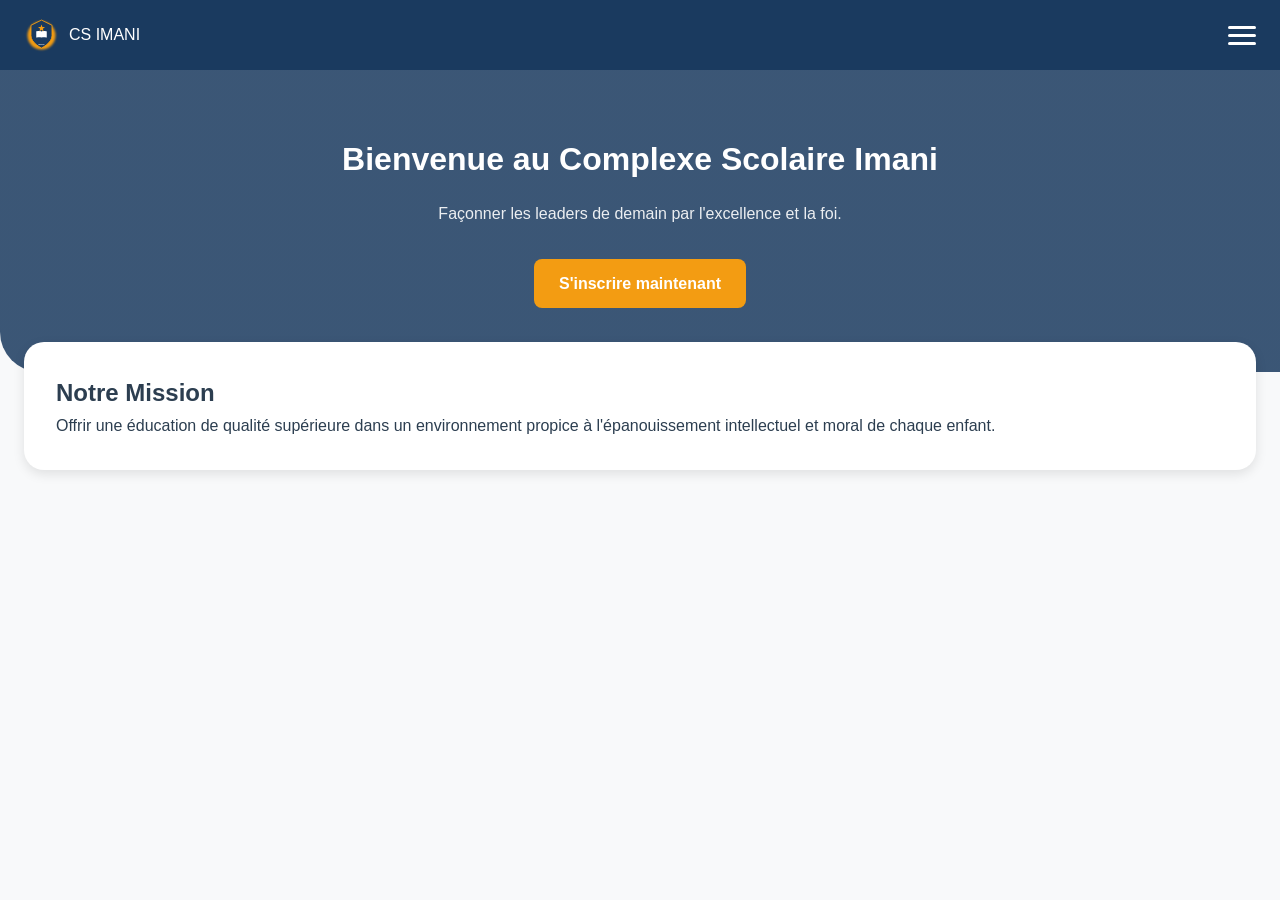
==== index.html @ 1f9b4e38 "ajout et repartition des pages" ====
<!DOCTYPE html>
<html lang="fr">
<head>
    <meta charset="UTF-8">
    <meta name="viewport" content="width=device-width, initial-scale=1.0">
    <title>Accueil - CS Imani</title>
    <link rel="stylesheet" href="css/global.css">
    <link rel="stylesheet" href="css/home.css">
    <link rel="manifest" href="manifest.json">
</head>
<body>
    <!-- HEADER COMMUN -->
    <header>
        <nav class="navbar">
            <div class="logo-area">
                <img src="logo.svg" alt="Logo Imani" class="logo-img">
                <span>CS IMANI</span>
            </div>
            <button class="hamburger" id="hamburger">
                <span></span><span></span><span></span>
            </button>
            <ul class="nav-links" id="nav-links">
                <li><a href="index.html" class="active">Accueil</a></li>
                <li><a href="actualites.html">Actualités</a></li>
                <li><a href="inscription.html">Inscription</a></li>
                <li><a href="admis.html">Nouveaux Admis</a></li>
                <li><a href="resultats.html">Résultats</a></li>
                <li><a href="contact.html">Contact</a></li>
            </ul>
        </nav>
    </header>

    <main>
        <section class="hero">
            <h1>Bienvenue au Complexe Scolaire Imani</h1>
            <p>Façonner les leaders de demain par l'excellence et la foi.</p>
            <a href="inscription.html" class="btn-main">S'inscrire maintenant</a>
        </section>

        <section class="quick-info">
            <h2>Notre Mission</h2>
            <p>Offrir une éducation de qualité supérieure dans un environnement propice à l'épanouissement intellectuel et moral de chaque enfant.</p>
        </section>
    </main>

    <script src="js/navigation.js"></script>
</body>
</html>
---- css/global.css ----
:root {
    --primary: #1a3a5f;      /* Bleu Marine Institutionnel */
    --accent: #f39c12;       /* Or / Jaune Excellence */
    --light: #f8f9fa;
    --dark: #2c3e50;
    --white: #ffffff;
    --shadow: 0 4px 12px rgba(0,0,0,0.1);
    --transition: all 0.3s ease;
}

* {
    margin: 0;
    padding: 0;
    box-sizing: border-box;
}

body {
    font-family: 'Poppins', sans-serif;
    background-color: var(--light);
    color: var(--dark);
    line-height: 1.6;
    overflow-x: hidden;
}

/* NAVBAR & HAMBURGER */
.navbar {
    background: var(--primary);
    color: var(--white);
    padding: 0.8rem 1.5rem;
    display: flex;
    justify-content: space-between;
    align-items: center;
    position: sticky;
    top: 0;
    z-index: 1000;
    height: 70px;
}

.logo-area {
    display: flex;
    align-items: center;
    gap: 10px;
}

.logo-img {
    width: 35px;
    height: 35px;
}

.nav-links {
    position: fixed;
    top: 70px;
    right: -100%; /* Caché par défaut */
    width: 80%;
    height: calc(100vh - 70px);
    background: var(--primary);
    display: flex;
    flex-direction: column;
    padding: 2rem;
    gap: 1.5rem;
    transition: var(--transition);
    list-style: none;
}

.nav-links.active {
    right: 0; /* Affiche le menu */
}

.nav-links li a {
    color: var(--white);
    text-decoration: none;
    font-size: 1.1rem;
    font-weight: 500;
}

.nav-links li a.active {
    color: var(--accent);
    border-left: 3px solid var(--accent);
    padding-left: 10px;
}

/* BOUTON HAMBURGER ANIMÉ */
.hamburger {
    background: none;
    border: none;
    cursor: pointer;
    display: flex;
    flex-direction: column;
    gap: 5px;
}

.hamburger span {
    display: block;
    width: 28px;
    height: 3px;
    background: var(--white);
    transition: var(--transition);
    border-radius: 2px;
}

/* Animation X quand ouvert */
.hamburger.open span:nth-child(1) { transform: translateY(8px) rotate(45deg); }
.hamburger.open span:nth-child(2) { opacity: 0; }
.hamburger.open span:nth-child(3) { transform: translateY(-8px) rotate(-45deg); }

/* UTILITAIRES */
.container { padding: 2rem 1.5rem; }
.btn-main {
    background: var(--accent);
    color: var(--white);
    padding: 12px 25px;
    border-radius: 8px;
    text-decoration: none;
    display: inline-block;
    font-weight: 600;
    border: none;
    cursor: pointer;
}
---- css/home.css ----
.hero {
    background: linear-gradient(rgba(26, 58, 95, 0.85), rgba(26, 58, 95, 0.85)), 
                url('../img/school-bg.jpg'); /* Prévoir une image */
    background-size: cover;
    background-position: center;
    color: white;
    padding: 4rem 1.5rem;
    text-align: center;
    border-bottom-left-radius: 40px;
}

.hero h1 { font-size: 2rem; margin-bottom: 1rem; }
.hero p { font-size: 1rem; opacity: 0.9; margin-bottom: 2rem; }

.quick-info {
    margin-top: -30px;
    background: white;
    padding: 2rem;
    border-radius: 20px;
    margin-left: 1.5rem;
    margin-right: 1.5rem;
    box-shadow: var(--shadow);
}
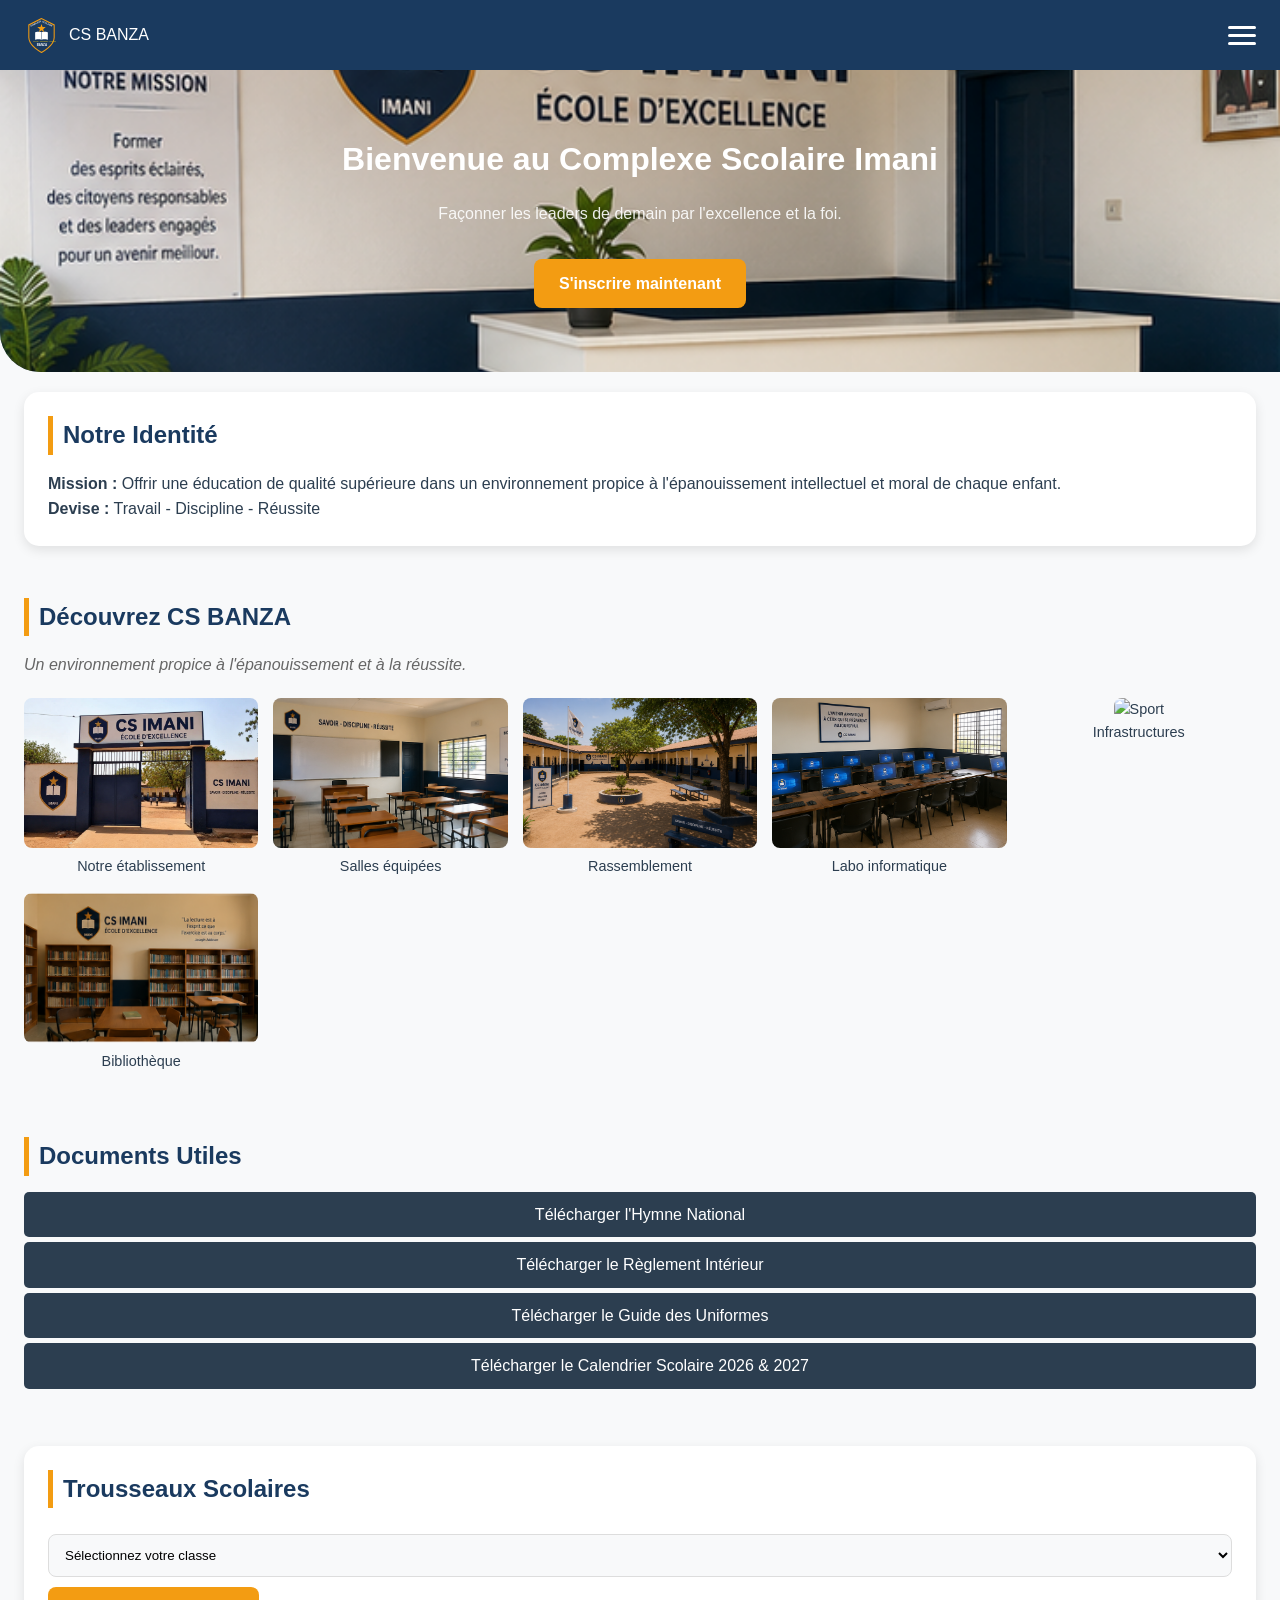
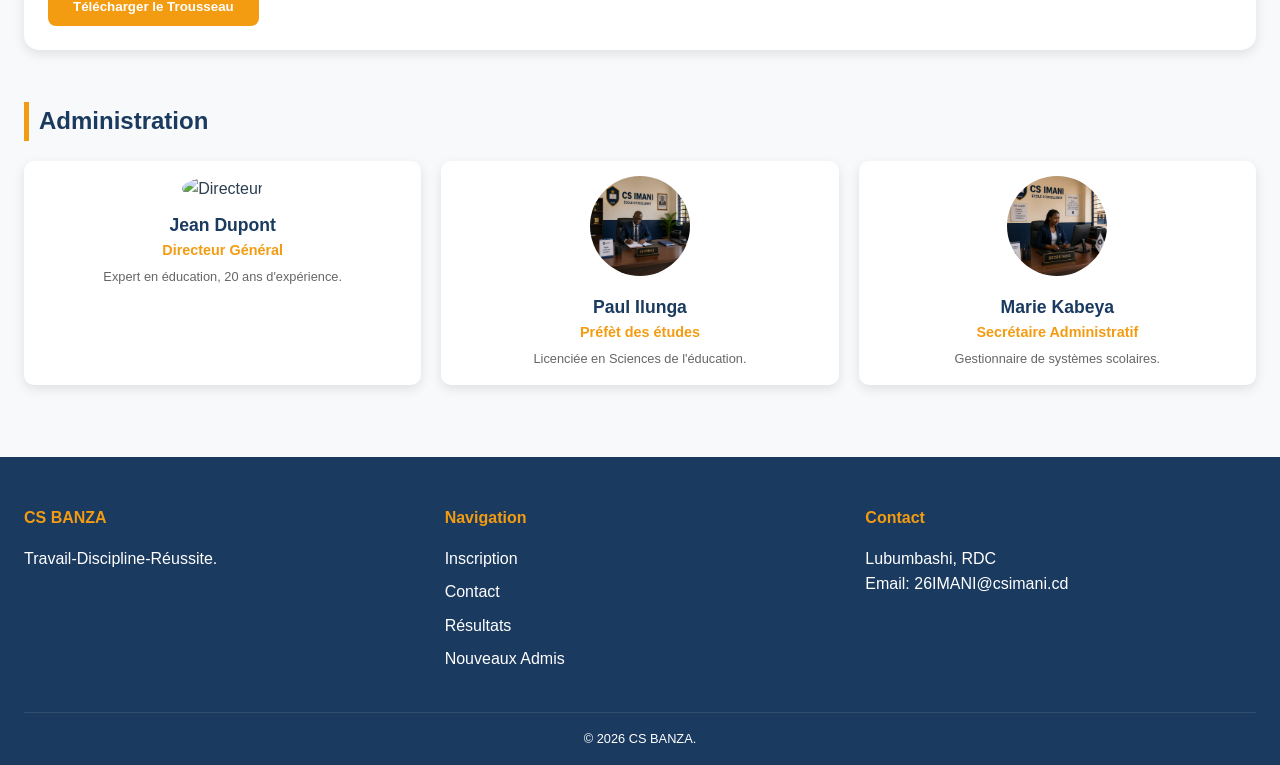
==== commit fe89e89a: "nouveau elements" ====
--- a/index.html
+++ b/index.html
@@ -1,48 +1,197 @@
 <!DOCTYPE html>
 <html lang="fr">
-<head>
-    <meta charset="UTF-8">
-    <meta name="viewport" content="width=device-width, initial-scale=1.0">
-    <title>Accueil - CS Imani</title>
-    <link rel="stylesheet" href="css/global.css">
-    <link rel="stylesheet" href="css/home.css">
-    <link rel="manifest" href="manifest.json">
-</head>
-<body>
-    <!-- HEADER COMMUN -->
-    <header>
-        <nav class="navbar">
-            <div class="logo-area">
-                <img src="logo.svg" alt="Logo Imani" class="logo-img">
-                <span>CS IMANI</span>
+    <head>
+        <meta charset="UTF-8">
+        <meta name="viewport" content="width=device-width, initial-scale=1.0">
+        <title>Accueil - CS Banza</title>
+        <link rel="stylesheet" href="css/global.css">
+        <link rel="stylesheet" href="css/home.css">
+        <link rel="manifest" href="manifest.json">
+    </head>
+    <body>
+
+        <!-- HEADER COMMUN -->
+        <header>
+            <nav class="navbar">
+                <div class="logo-area">
+                    <img src="favicon.svg" alt="Logo Imani" class="logo-img">
+                    <span>CS BANZA</span>
+                </div>
+                <button class="hamburger" id="hamburger">
+                    <span></span><span></span><span></span>
+                </button>
+                <ul class="nav-links" id="nav-links">
+                    <li><a href="index.html" class="active">Accueil</a></li>
+                    <li><a href="actualites.html">Actualités</a></li>
+                    <li><a href="inscription.html">Inscription</a></li>
+                    <li><a href="admis.html">Nouveaux Admis</a></li>
+                    <li><a href="resultats.html">Résultats</a></li>
+                    <li><a href="contact.html">Contact</a></li>
+                </ul>
+            </nav>
+        </header>
+
+        <main>
+            <!-- Section Hero avec Carrousel -->
+            <section class="hero">
+                <div class="hero-carousel">
+                    <img src="img/hero-slide1.png" alt="Vue aérienne de l'école"
+                        class="active">
+                    <img src="img/hero-slide2.png"
+                        alt="Élèves en classe d'informatique">
+                    <img src="img/hero-slide3.png"
+                        alt="Cérémonie de remise de diplômes">
+                </div>
+                <div class="hero-content">
+                    <h1>Bienvenue au Complexe Scolaire Imani</h1>
+                    <p>Façonner les leaders de demain par l'excellence et la
+                        foi.</p>
+                    <a href="inscription.html" class="btn-main">S'inscrire
+                        maintenant</a>
+                </div>
+            </section>
+
+            <!-- Identité -->
+            <section id="mission-devise" class="container">
+                <h2>Notre Identité</h2>
+                <p><strong>Mission :</strong> Offrir une éducation de qualité
+                    supérieure dans un environnement propice à l'épanouissement
+                    intellectuel et moral de chaque enfant.</p>
+                <p><strong>Devise :</strong> Travail - Discipline - Réussite</p>
+            </section>
+
+            <!-- Galerie Riche -->
+            <section id="galerie" class="container">
+                <h2>Découvrez CS BANZA</h2>
+                <p class="section-subtitle">Un environnement propice à
+                    l'épanouissement et à la réussite.</p>
+                <div class="photo-grid">
+                    <figure><img src="img/galerie_facade.png"
+                            alt="Façade principale"><figcaption>Notre
+                            établissement</figcaption></figure>
+                    <figure><img src="img/galerie_classe.png"
+                            alt="Salle de classe"><figcaption>Salles
+                            équipées</figcaption></figure>
+                    <figure><img src="img/galerie_ceremonie.png"
+                            alt="Cérémonie"><figcaption>Rassemblement</figcaption></figure>
+                    <figure><img src="img/galerie_labo.png"
+                            alt="Laboratoire"><figcaption>Labo
+                            informatique</figcaption></figure>
+                    <figure><img src="img/galerie_sport.jpg"
+                            alt="Sport"><figcaption>Infrastructures</figcaption></figure>
+                    <figure><img src="img/galerie_biblio.png"
+                            alt="Bibliothèque"><figcaption>Bibliothèque</figcaption></figure>
+                </div>
+            </section>
+
+            <!-- Documents -->
+            <section id="documents" class="container">
+                <h2>Documents Utiles</h2>
+                <a href="docs/hymne.pdf" class="btn-doc" download>Télécharger
+                    l'Hymne National</a>
+                <a href="docs/reglement.pdf" class="btn-doc"
+                    download>Télécharger le Règlement Intérieur</a>
+                <a href="docs/guide.pdf" class="btn-doc" download>Télécharger le
+                    Guide des Uniformes</a>
+                <a href="docs/calendrier.pdf" class="btn-doc"
+                    download>Télécharger le Calendrier Scolaire 2026 & 2027</a>
+            </section>
+
+            <!-- Trousseaux -->
+            <section id="trousseaux" class="container">
+                <h2>Trousseaux Scolaires</h2>
+                <select id="classe-select">
+                    <option value>Sélectionnez votre classe</option>
+                    <optgroup label="Maternelle">
+                        <option value="mat1">1ère Maternelle</option>
+                        <option value="mat2">2ème Maternelle</option>
+                        <option value="mat3">3ème Maternelle</option>
+                    </optgroup>
+                    <optgroup label="Primaire">
+                        <option value="pri1">1ère Primaire</option>
+                        <option value="pri2">2ème Primaire</option>
+                        <option value="pri3">3ème Primaire</option>
+                        <option value="pri4">4ème Primaire</option>
+                        <option value="pri5">5ème Primaire</option>
+                        <option value="pri6">6ème Primaire</option>
+                    </optgroup>
+                    <optgroup label="Secondaire">
+                        <option value="sec1">1ère Secondaire</option>
+                        <option value="sec2">2ème Secondaire</option>
+                        <option value="sec3">3ème Secondaire</option>
+                        <option value="sec4">4ème Secondaire</option>
+                    </optgroup>
+                </select>
+                <div id="option-container" style="display:none;">
+                    <label>Choisir l'option :</label>
+                    <select id="option-select">
+                        <option value="CG">CG</option>
+                        <option value="ELEC">ELEC</option>
+                        <option value="TCC">TCC</option>
+                        <option value="SCIENCE">SCIENCE</option>
+                        <option value="LITT">LITT</option>
+                        <option value="HP">HP</option>
+                        <option value="MG">MG</option>
+                    </select>
+                </div>
+                <button id="btn-telecharger" class="btn-main">Télécharger le
+                    Trousseau</button>
+            </section>
+
+            <!-- Administration -->
+            <section id="admin" class="container">
+                <h2>Administration</h2>
+                <div class="admin-grid">
+                    <div class="admin-card">
+                        <img src="img/admin1.jpg" alt="Directeur">
+                        <h3>Jean Dupont</h3>
+                        <p>Directeur Général</p>
+                        <small>Expert en éducation, 20 ans d'expérience.</small>
+                    </div>
+                    <div class="admin-card">
+                        <img src="img/admin2.png" alt="Préfet">
+                        <h3>Paul Ilunga</h3>
+                        <p>Préfèt des études</p>
+                        <small>Licenciée en Sciences de l'éducation.</small>
+                    </div>
+                    <div class="admin-card">
+                        <img src="img/admin3.png" alt="Secrétaire">
+                        <h3>Marie Kabeya</h3>
+                        <p>Secrétaire Administratif</p>
+                        <small>Gestionnaire de systèmes scolaires.</small>
+                    </div>
+                </div>
+            </section>
+        </main>
+
+        <!-- Footer Complet -->
+        <footer class="footer">
+            <div class="footer-grid">
+                <div class="footer-col">
+                    <h4>CS BANZA</h4>
+                    <p>Travail-Discipline-Réussite.</p>
+                </div>
+                <div class="footer-col">
+                    <h4>Navigation</h4>
+                    <ul>
+                        <li><a href="inscription.html">Inscription</a></li>
+                        <li><a href="contact.html">Contact</a></li>
+                        <li><a href="resultats.html">Résultats</a></li>
+                        <li><a href="admis.html">Nouveaux Admis</a></li>
+                    </ul>
+                </div>
+                <div class="footer-col">
+                    <h4>Contact</h4>
+                    <p>Lubumbashi, RDC</p>
+                    <p>Email: 26IMANI@csimani.cd</p>
+                </div>
             </div>
-            <button class="hamburger" id="hamburger">
-                <span></span><span></span><span></span>
-            </button>
-            <ul class="nav-links" id="nav-links">
-                <li><a href="index.html" class="active">Accueil</a></li>
-                <li><a href="actualites.html">Actualités</a></li>
-                <li><a href="inscription.html">Inscription</a></li>
-                <li><a href="admis.html">Nouveaux Admis</a></li>
-                <li><a href="resultats.html">Résultats</a></li>
-                <li><a href="contact.html">Contact</a></li>
-            </ul>
-        </nav>
-    </header>
+            <div class="footer-bottom">
+                <p>&copy; 2026 CS BANZA.</p>
+            </div>
+        </footer>
 
-    <main>
-        <section class="hero">
-            <h1>Bienvenue au Complexe Scolaire Imani</h1>
-            <p>Façonner les leaders de demain par l'excellence et la foi.</p>
-            <a href="inscription.html" class="btn-main">S'inscrire maintenant</a>
-        </section>
-
-        <section class="quick-info">
-            <h2>Notre Mission</h2>
-            <p>Offrir une éducation de qualité supérieure dans un environnement propice à l'épanouissement intellectuel et moral de chaque enfant.</p>
-        </section>
-    </main>
-
-    <script src="js/navigation.js"></script>
-</body>
+        <script src="js/navigation.js"></script>
+        <script src="js/trousseau.js"></script>
+    </body>
 </html>
--- a/css/global.css
+++ b/css/global.css
@@ -115,4 +115,30 @@
     font-weight: 600;
     border: none;
     cursor: pointer;
-}+}
+
+/* NOUVEAUX AJOUTS POUR LES SECTIONS */
+h2 { color: var(--primary); margin-bottom: 1rem; border-left: 5px solid var(--accent); padding-left: 10px; }
+
+.photo-grid { display: grid; grid-template-columns: repeat(auto-fit, minmax(200px, 1fr)); gap: 15px; margin-top: 20px; }
+.photo-grid img { width: 100%; height: 150px; object-fit: cover; border-radius: 8px; }
+.photo-grid figure { text-align: center; font-size: 0.9rem; }
+
+.btn-doc { 
+    display: block; 
+    background: var(--dark); 
+    color: var(--white); 
+    padding: 10px; 
+    margin: 5px 0; 
+    text-decoration: none; 
+    border-radius: 5px; 
+    text-align: center;
+}
+
+/* FOOTER COMPLET */
+.footer { background: var(--primary); color: var(--white); padding: 3rem 1.5rem 1rem; margin-top: 40px; }
+.footer-grid { display: grid; grid-template-columns: repeat(auto-fit, minmax(200px, 1fr)); gap: 30px; margin-bottom: 2rem; }
+.footer-col h4 { margin-bottom: 15px; color: var(--accent); }
+.footer-col ul { list-style: none; }
+.footer-col a { color: var(--white); text-decoration: none; display: block; margin-bottom: 8px; }
+.footer-bottom { text-align: center; border-top: 1px solid rgba(255,255,255,0.1); padding-top: 1rem; font-size: 0.8rem; }
--- a/css/home.css
+++ b/css/home.css
@@ -1,3 +1,4 @@
+/* STYLES ORIGINAUX CONSERVÉS */
 .hero {
     background: linear-gradient(rgba(26, 58, 95, 0.85), rgba(26, 58, 95, 0.85)), 
                 url('../img/school-bg.jpg'); /* Prévoir une image */
@@ -7,6 +8,8 @@
     padding: 4rem 1.5rem;
     text-align: center;
     border-bottom-left-radius: 40px;
+    position: relative;
+    overflow: hidden;
 }
 
 .hero h1 { font-size: 2rem; margin-bottom: 1rem; }
@@ -20,4 +23,101 @@
     margin-left: 1.5rem;
     margin-right: 1.5rem;
     box-shadow: var(--shadow);
+}
+
+/* NOUVEAUX AJOUTS POUR HOME.CSS */
+
+/* Carrousel Hero */
+.hero-carousel {
+    position: absolute;
+    top: 0; left: 0; width: 100%; height: 100%;
+    z-index: 0;
+}
+
+.hero-carousel img {
+    width: 100%; height: 100%;
+    object-fit: cover;
+    display: none; /* Cache les images par défaut pour JS */
+}
+
+.hero-carousel img.active { display: block; }
+
+.hero-content {
+    position: relative;
+    z-index: 1;
+}
+
+/* Section Identité & Trousseaux */
+#mission-devise, #trousseaux {
+    background: var(--white);
+    margin: 20px 1.5rem;
+    padding: 1.5rem;
+    border-radius: 15px;
+    box-shadow: var(--shadow);
+}
+
+select {
+    width: 100%;
+    padding: 12px;
+    margin: 10px 0;
+    border: 1px solid #ddd;
+    border-radius: 8px;
+    background: var(--light);
+}
+
+#option-container {
+    margin-top: 15px;
+}
+
+/* Grille de Galerie */
+#galerie {
+    padding: 2rem 1.5rem;
+}
+
+.section-subtitle {
+    margin-bottom: 15px;
+    font-style: italic;
+    color: #666;
+}
+
+/* Administration */
+.admin-grid {
+    display: grid;
+    grid-template-columns: repeat(auto-fit, minmax(150px, 1fr));
+    gap: 20px;
+    margin-top: 20px;
+}
+
+.admin-card {
+    background: var(--white);
+    padding: 15px;
+    border-radius: 10px;
+    text-align: center;
+    box-shadow: var(--shadow);
+}
+
+.admin-card img {
+    width: 100px;
+    height: 100px;
+    border-radius: 50%;
+    object-fit: cover;
+    margin-bottom: 10px;
+}
+
+.admin-card h3 {
+    font-size: 1.1rem;
+    color: var(--primary);
+}
+
+.admin-card p {
+    font-size: 0.9rem;
+    font-weight: bold;
+    color: var(--accent);
+}
+
+.admin-card small {
+    display: block;
+    margin-top: 5px;
+    font-size: 0.8rem;
+    color: #666;
 }
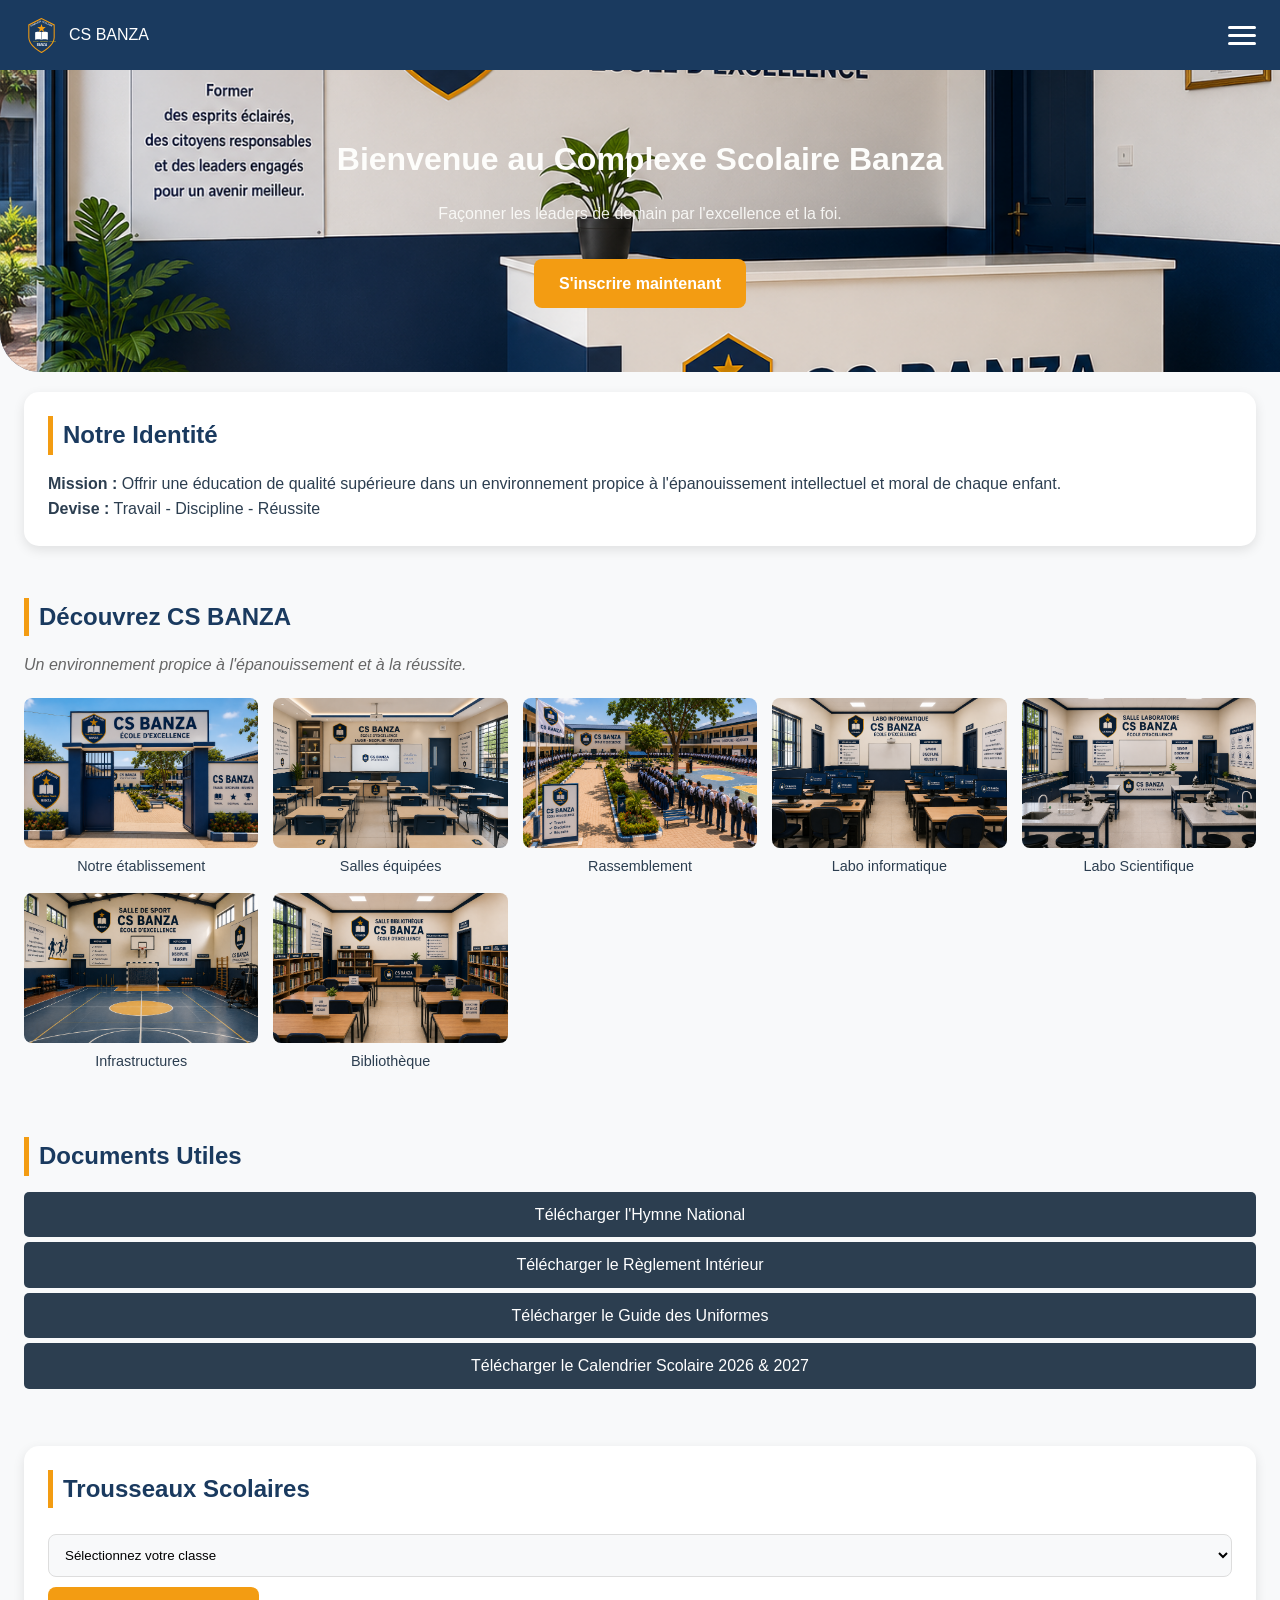
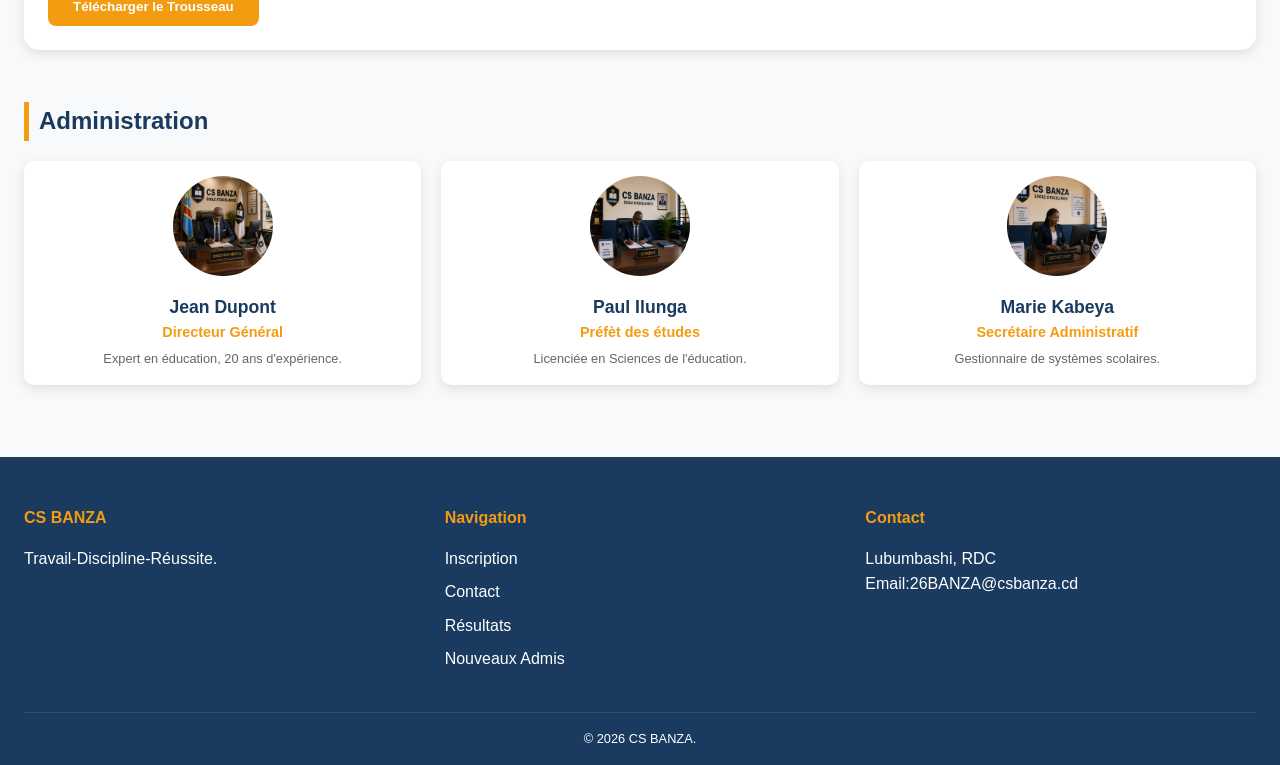
==== commit fe89ece5: "nouvelle fonction" ====
--- a/index.html
+++ b/index.html
@@ -4,6 +4,7 @@
         <meta charset="UTF-8">
         <meta name="viewport" content="width=device-width, initial-scale=1.0">
         <title>Accueil - CS Banza</title>
+        <link rel="shortcut icon" href="favicon.svg" type="image/x-icon">
         <link rel="stylesheet" href="css/global.css">
         <link rel="stylesheet" href="css/home.css">
         <link rel="manifest" href="manifest.json">
@@ -43,7 +44,7 @@
                         alt="Cérémonie de remise de diplômes">
                 </div>
                 <div class="hero-content">
-                    <h1>Bienvenue au Complexe Scolaire Imani</h1>
+                    <h1>Bienvenue au Complexe Scolaire Banza</h1>
                     <p>Façonner les leaders de demain par l'excellence et la
                         foi.</p>
                     <a href="inscription.html" class="btn-main">S'inscrire
@@ -74,10 +75,13 @@
                             équipées</figcaption></figure>
                     <figure><img src="img/galerie_ceremonie.png"
                             alt="Cérémonie"><figcaption>Rassemblement</figcaption></figure>
+                    <figure><img src="img/galerie_info.png"
+                            alt="Laboratoire Informatique"><figcaption>Labo
+                            informatique</figcaption></figure>
                     <figure><img src="img/galerie_labo.png"
-                            alt="Laboratoire"><figcaption>Labo
-                            informatique</figcaption></figure>
-                    <figure><img src="img/galerie_sport.jpg"
+                            alt="Laboratoire Scientifique"><figcaption>Labo
+                            Scientifique</figcaption></figure>
+                    <figure><img src="img/galerie_sport.png"
                             alt="Sport"><figcaption>Infrastructures</figcaption></figure>
                     <figure><img src="img/galerie_biblio.png"
                             alt="Bibliothèque"><figcaption>Bibliothèque</figcaption></figure>
@@ -116,6 +120,8 @@
                         <option value="pri6">6ème Primaire</option>
                     </optgroup>
                     <optgroup label="Secondaire">
+                        <option value="eb7">7èm EB</option>
+                        <option value="eb8">8èm EB</option>
                         <option value="sec1">1ère Secondaire</option>
                         <option value="sec2">2ème Secondaire</option>
                         <option value="sec3">3ème Secondaire</option>
@@ -125,6 +131,7 @@
                 <div id="option-container" style="display:none;">
                     <label>Choisir l'option :</label>
                     <select id="option-select">
+                        <option value="selectionnée l'option">Selectionnée L'option</option>
                         <option value="CG">CG</option>
                         <option value="ELEC">ELEC</option>
                         <option value="TCC">TCC</option>
@@ -132,6 +139,7 @@
                         <option value="LITT">LITT</option>
                         <option value="HP">HP</option>
                         <option value="MG">MG</option>
+                        <option value="MA">MA</option>
                     </select>
                 </div>
                 <button id="btn-telecharger" class="btn-main">Télécharger le
@@ -143,7 +151,7 @@
                 <h2>Administration</h2>
                 <div class="admin-grid">
                     <div class="admin-card">
-                        <img src="img/admin1.jpg" alt="Directeur">
+                        <img src="img/admin1.png" alt="Directeur">
                         <h3>Jean Dupont</h3>
                         <p>Directeur Général</p>
                         <small>Expert en éducation, 20 ans d'expérience.</small>
@@ -183,7 +191,7 @@
                 <div class="footer-col">
                     <h4>Contact</h4>
                     <p>Lubumbashi, RDC</p>
-                    <p>Email: 26IMANI@csimani.cd</p>
+                    <p>Email:26BANZA@csbanza.cd</p>
                 </div>
             </div>
             <div class="footer-bottom">
--- a/css/home.css
+++ b/css/home.css
@@ -45,6 +45,7 @@
 .hero-content {
     position: relative;
     z-index: 1;
+    color: rgb(253, 253, 251);
 }
 
 /* Section Identité & Trousseaux */
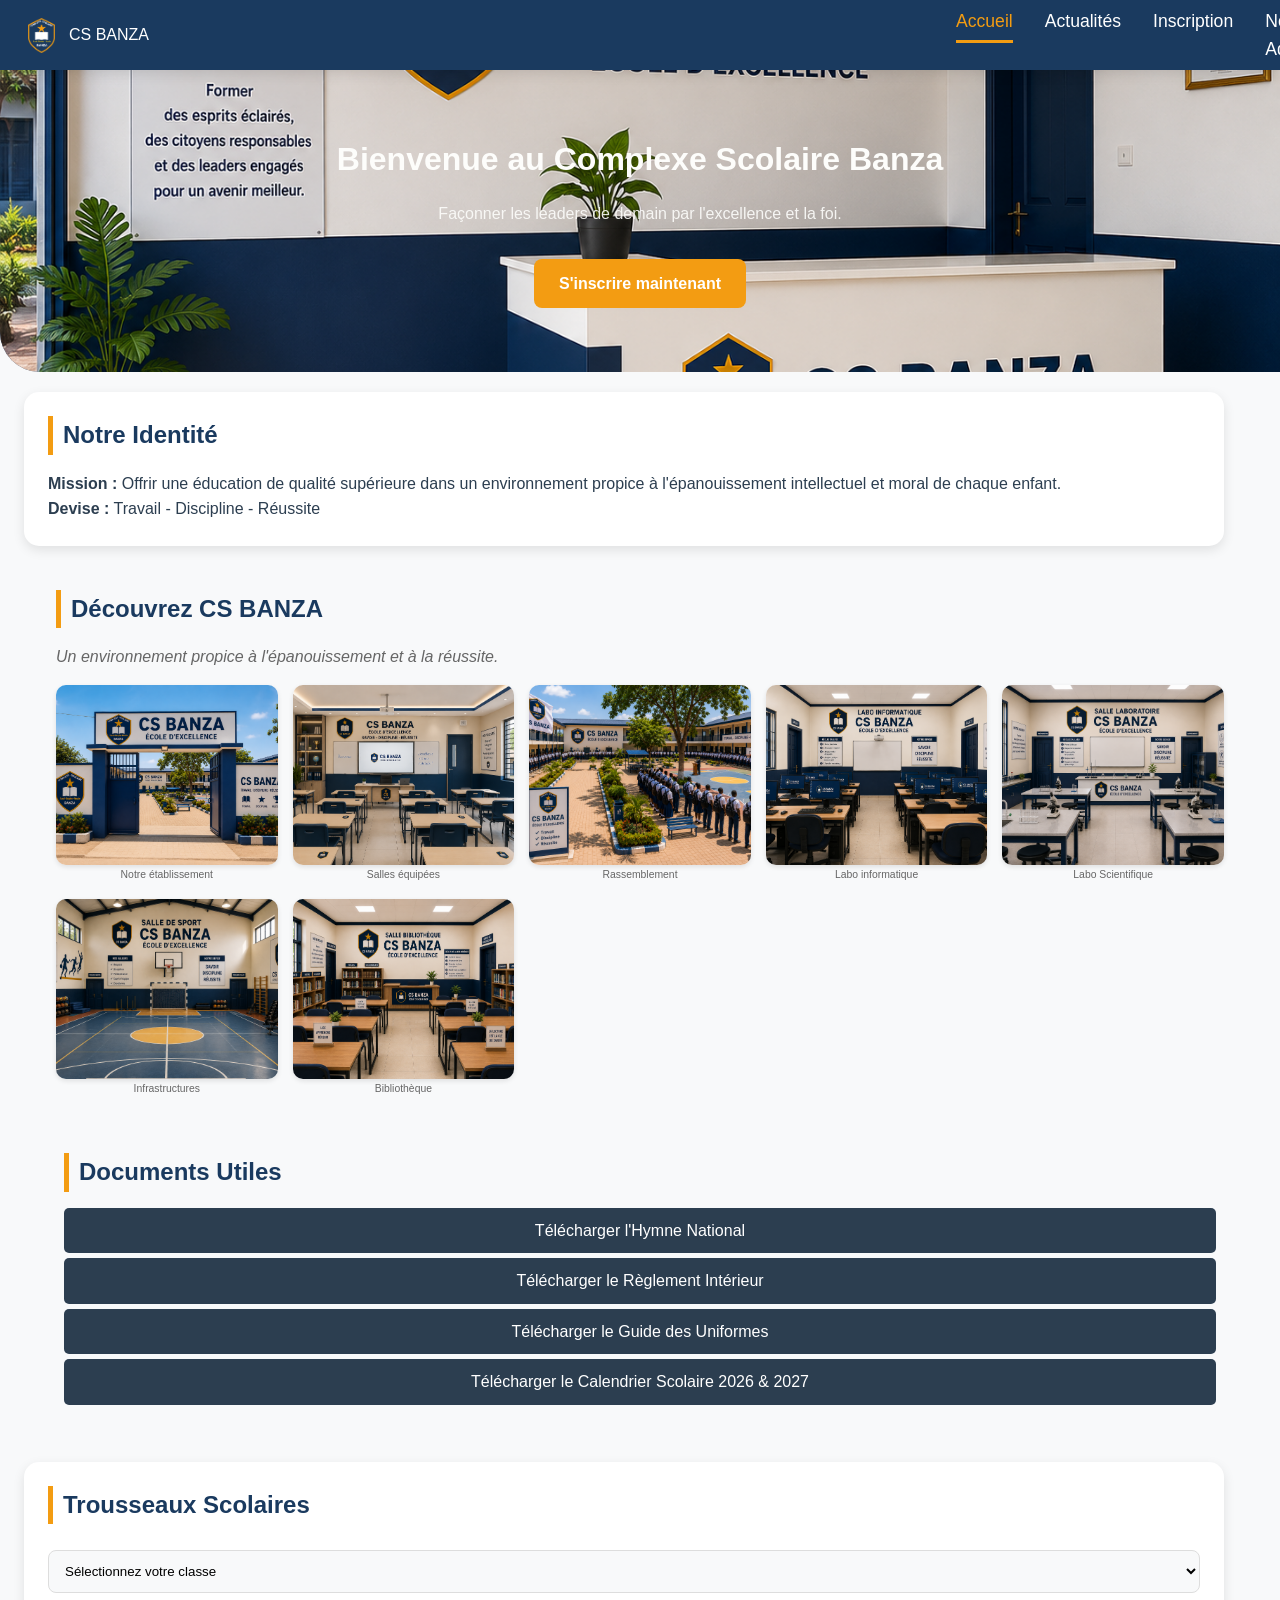
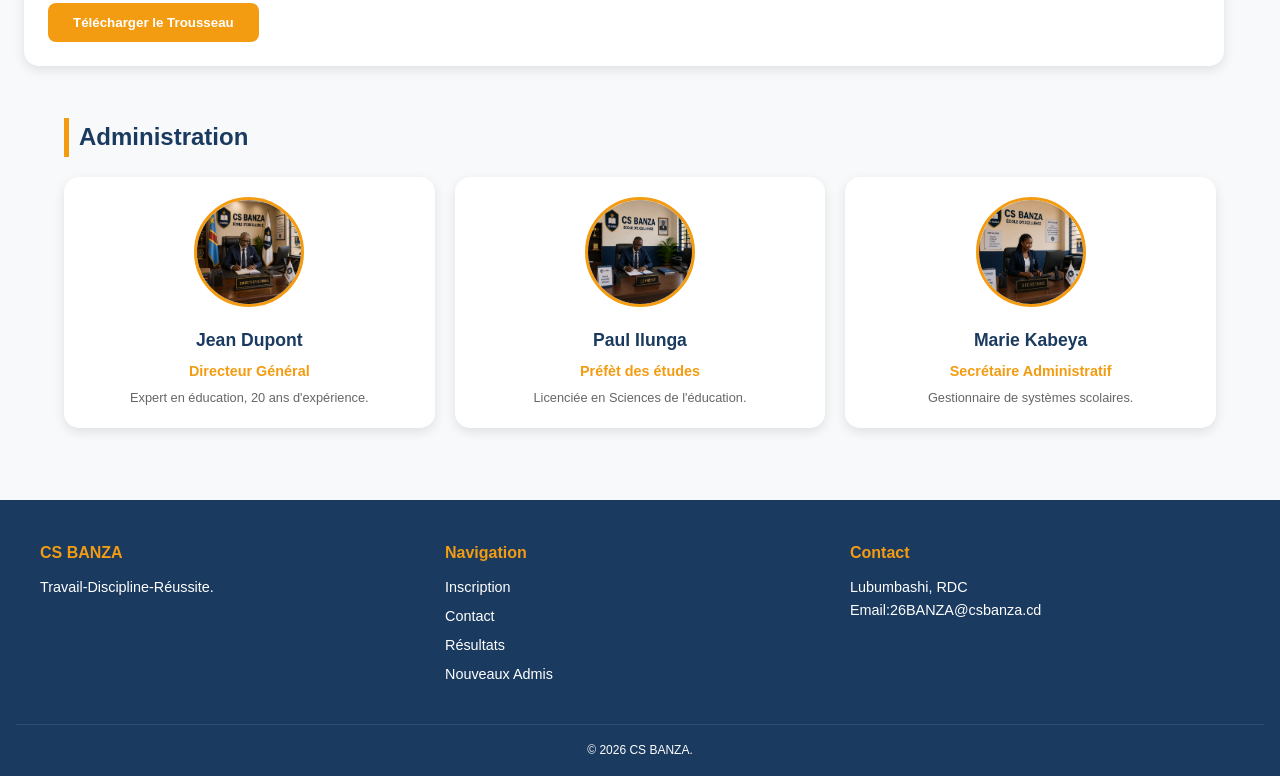
==== commit 09e2919d: "init final" ====
--- a/index.html
+++ b/index.html
@@ -4,7 +4,7 @@
         <meta charset="UTF-8">
         <meta name="viewport" content="width=device-width, initial-scale=1.0">
         <title>Accueil - CS Banza</title>
-        <link rel="shortcut icon" href="favicon.svg" type="image/x-icon">
+        <link rel="shortcut icon" href="favicon.png" type="image/x-icon">
         <link rel="stylesheet" href="css/global.css">
         <link rel="stylesheet" href="css/home.css">
         <link rel="manifest" href="manifest.json">
@@ -15,7 +15,7 @@
         <header>
             <nav class="navbar">
                 <div class="logo-area">
-                    <img src="favicon.svg" alt="Logo Imani" class="logo-img">
+                    <img src="favicon.png" alt="Logo Imani" class="logo-img">
                     <span>CS BANZA</span>
                 </div>
                 <button class="hamburger" id="hamburger">
--- a/css/global.css
+++ b/css/global.css
@@ -20,9 +20,10 @@
     color: var(--dark);
     line-height: 1.6;
     overflow-x: hidden;
-}
-
-/* NAVBAR & HAMBURGER */
+    padding-top: 70px; /* Compense la hauteur de la navbar fixe pour ne pas cacher le contenu */
+}
+
+/* NAVBAR & HAMBURGER (IMMOBILE / FIXE EN HAUT) */
 .navbar {
     background: var(--primary);
     color: var(--white);
@@ -30,10 +31,14 @@
     display: flex;
     justify-content: space-between;
     align-items: center;
-    position: sticky;
+    position: fixed; /* Reste immobile lors du défilement */
     top: 0;
+    left: 0;
+    width: 100%;
     z-index: 1000;
     height: 70px;
+    box-sizing: border-box;
+    box-shadow: var(--shadow);
 }
 
 .logo-area {
@@ -45,13 +50,15 @@
 .logo-img {
     width: 35px;
     height: 35px;
+    object-fit: contain;
 }
 
 .nav-links {
     position: fixed;
     top: 70px;
-    right: -100%; /* Caché par défaut */
+    right: -100%; /* Caché par défaut sur mobile */
     width: 80%;
+    max-width: 300px;
     height: calc(100vh - 70px);
     background: var(--primary);
     display: flex;
@@ -60,10 +67,12 @@
     gap: 1.5rem;
     transition: var(--transition);
     list-style: none;
+    box-shadow: -5px 0 15px rgba(0,0,0,0.2);
+    overflow-y: auto;
 }
 
 .nav-links.active {
-    right: 0; /* Affiche le menu */
+    right: 0; /* Affiche le menu sur mobile */
 }
 
 .nav-links li a {
@@ -71,6 +80,12 @@
     text-decoration: none;
     font-size: 1.1rem;
     font-weight: 500;
+    display: block;
+    transition: var(--transition);
+}
+
+.nav-links li a:hover {
+    color: var(--accent);
 }
 
 .nav-links li a.active {
@@ -87,6 +102,7 @@
     display: flex;
     flex-direction: column;
     gap: 5px;
+    padding: 5px;
 }
 
 .hamburger span {
@@ -98,13 +114,19 @@
     border-radius: 2px;
 }
 
-/* Animation X quand ouvert */
+/* Animation X du hamburger quand ouvert */
 .hamburger.open span:nth-child(1) { transform: translateY(8px) rotate(45deg); }
 .hamburger.open span:nth-child(2) { opacity: 0; }
 .hamburger.open span:nth-child(3) { transform: translateY(-8px) rotate(-45deg); }
 
-/* UTILITAIRES */
-.container { padding: 2rem 1.5rem; }
+/* UTILITAIRES ET CONTENEURS */
+.container { 
+    padding: 2rem 1.5rem; 
+    max-width: 1200px;
+    margin: 0 auto;
+    box-sizing: border-box;
+}
+
 .btn-main {
     background: var(--accent);
     color: var(--white);
@@ -115,14 +137,42 @@
     font-weight: 600;
     border: none;
     cursor: pointer;
-}
-
-/* NOUVEAUX AJOUTS POUR LES SECTIONS */
-h2 { color: var(--primary); margin-bottom: 1rem; border-left: 5px solid var(--accent); padding-left: 10px; }
-
-.photo-grid { display: grid; grid-template-columns: repeat(auto-fit, minmax(200px, 1fr)); gap: 15px; margin-top: 20px; }
-.photo-grid img { width: 100%; height: 150px; object-fit: cover; border-radius: 8px; }
-.photo-grid figure { text-align: center; font-size: 0.9rem; }
+    transition: var(--transition);
+    text-align: center;
+}
+
+.btn-main:hover {
+    opacity: 0.9;
+    transform: translateY(-2px);
+}
+
+/* TITRES ET SECTIONS */
+h2 { 
+    color: var(--primary); 
+    margin-bottom: 1rem; 
+    border-left: 5px solid var(--accent); 
+    padding-left: 10px;
+    font-size: 1.5rem;
+}
+
+.photo-grid { 
+    display: grid; 
+    grid-template-columns: repeat(auto-fit, minmax(220px, 1fr)); 
+    gap: 15px; 
+    margin-top: 20px; 
+}
+
+.photo-grid img { 
+    width: 100%; 
+    height: 150px; 
+    object-fit: cover; 
+    border-radius: 8px; 
+}
+
+.photo-grid figure { 
+    text-align: center; 
+    font-size: 0.9rem; 
+}
 
 .btn-doc { 
     display: block; 
@@ -133,12 +183,114 @@
     text-decoration: none; 
     border-radius: 5px; 
     text-align: center;
-}
-
-/* FOOTER COMPLET */
-.footer { background: var(--primary); color: var(--white); padding: 3rem 1.5rem 1rem; margin-top: 40px; }
-.footer-grid { display: grid; grid-template-columns: repeat(auto-fit, minmax(200px, 1fr)); gap: 30px; margin-bottom: 2rem; }
-.footer-col h4 { margin-bottom: 15px; color: var(--accent); }
-.footer-col ul { list-style: none; }
-.footer-col a { color: var(--white); text-decoration: none; display: block; margin-bottom: 8px; }
-.footer-bottom { text-align: center; border-top: 1px solid rgba(255,255,255,0.1); padding-top: 1rem; font-size: 0.8rem; }+    transition: var(--transition);
+}
+
+.btn-doc:hover {
+    background: var(--primary);
+}
+
+/* --- FOOTER EN 2 COLONNES (GAUCHE / DROITE) --- */
+.footer { 
+    background: var(--primary); 
+    color: var(--white); 
+    padding: 2.5rem 1rem 1rem; 
+    margin-top: 40px; 
+}
+
+.footer-grid { 
+    display: grid; 
+    grid-template-columns: 1fr 1fr; /* Exactement 2 colonnes égales sur mobile */
+    gap: 15px; 
+    max-width: 1200px;
+    margin-left: auto;
+    margin-right: auto;
+    margin-bottom: 2rem;
+    align-items: start;
+}
+
+/* Colonne de gauche (contient CS BANZA et Contact) */
+.footer-col:nth-child(1) {
+    grid-column: 1;
+    grid-row: 1;
+}
+
+.footer-col:nth-child(3) {
+    grid-column: 1;
+    grid-row: 2;
+}
+
+/* Colonne de droite (contient la Navigation sur toute la hauteur) */
+.footer-col:nth-child(2) {
+    grid-column: 2;
+    grid-row: 1 / span 2; /* S'étale sur les 2 lignes à droite */
+}
+
+.footer-col h4 { 
+    margin-bottom: 10px; 
+    color: var(--accent); 
+    font-size: 1rem;
+}
+
+.footer-col p, 
+.footer-col ul { 
+    font-size: 0.9rem;
+    list-style: none; 
+}
+
+.footer-col a { 
+    color: var(--white); 
+    text-decoration: none; 
+    display: block; 
+    margin-bottom: 6px; 
+    transition: var(--transition);
+}
+
+.footer-col a:hover {
+    color: var(--accent);
+}
+
+.footer-bottom { 
+    text-align: center; 
+    border-top: 1px solid rgba(255,255,255,0.1); 
+    padding-top: 1rem; 
+    font-size: 0.75rem; 
+}
+
+/* --- MEDIA QUERIES POUR GRANDS ÉCRANS (PC) --- */
+@media (min-width: 769px) {
+    /* Sur PC, on désactive le menu mobile replié pour afficher la barre de navigation horizontalement */
+    .hamburger {
+        display: none;
+    }
+
+    .nav-links {
+        position: static;
+        width: auto;
+        height: auto;
+        background: transparent;
+        flex-direction: row;
+        padding: 0;
+        gap: 2rem;
+        box-shadow: none;
+        overflow-y: visible;
+    }
+
+    .nav-links li a.active {
+        border-left: none;
+        border-bottom: 3px solid var(--accent);
+        padding-left: 0;
+        padding-bottom: 5px;
+    }
+
+    .footer-grid { 
+        grid-template-columns: repeat(3, 1fr); 
+    }
+    
+    .footer-col:nth-child(1),
+    .footer-col:nth-child(2),
+    .footer-col:nth-child(3) {
+        grid-column: auto;
+        grid-row: auto;
+    }
+}
--- a/css/home.css
+++ b/css/home.css
@@ -1,7 +1,7 @@
-/* STYLES ORIGINAUX CONSERVÉS */
+/* --- STYLES ORIGINAUX CONSERVÉS --- */
 .hero {
     background: linear-gradient(rgba(26, 58, 95, 0.85), rgba(26, 58, 95, 0.85)), 
-                url('../img/school-bg.jpg'); /* Prévoir une image */
+                url('../img/school-bg.jpg');
     background-size: cover;
     background-position: center;
     color: white;
@@ -23,11 +23,11 @@
     margin-left: 1.5rem;
     margin-right: 1.5rem;
     box-shadow: var(--shadow);
-}
-
-/* NOUVEAUX AJOUTS POUR HOME.CSS */
-
-/* Carrousel Hero */
+    position: relative;
+    z-index: 2;
+}
+
+/* CARROUSEL HERO OPTIMISÉ */
 .hero-carousel {
     position: absolute;
     top: 0; left: 0; width: 100%; height: 100%;
@@ -35,9 +35,10 @@
 }
 
 .hero-carousel img {
-    width: 100%; height: 100%;
+    width: 100%; 
+    height: 100%;
     object-fit: cover;
-    display: none; /* Cache les images par défaut pour JS */
+    display: none; 
 }
 
 .hero-carousel img.active { display: block; }
@@ -48,7 +49,7 @@
     color: rgb(253, 253, 251);
 }
 
-/* Section Identité & Trousseaux */
+/* SECTION IDENTITÉ & TROUSSEAUX */
 #mission-devise, #trousseaux {
     background: var(--white);
     margin: 20px 1.5rem;
@@ -70,9 +71,9 @@
     margin-top: 15px;
 }
 
-/* Grille de Galerie */
+/* --- SECTION DÉCOUVREZ CS BANZA (GRILLE DE 3 COLONNES COMPACTE SUR MOBILE) --- */
 #galerie {
-    padding: 2rem 1.5rem;
+    padding: 1.5rem 1rem;
 }
 
 .section-subtitle {
@@ -81,33 +82,69 @@
     color: #666;
 }
 
-/* Administration */
+.galerie-grid, .photo-grid {
+    display: grid;
+    /* 3 colonnes égales sur mobile */
+    grid-template-columns: repeat(3, 1fr);
+    gap: 8px;
+    margin-top: 15px;
+    width: 100%;
+    box-sizing: border-box;
+}
+
+.galerie-grid img, .photo-grid img {
+    width: 100%;
+    height: 85px; /* Hauteur fixe compacte pour voir toutes les images d'un coup */
+    object-fit: cover;
+    border-radius: 6px;
+    box-shadow: 0 2px 5px rgba(0,0,0,0.1);
+    display: block;
+}
+
+.galerie-grid figure, .photo-grid figure {
+    margin: 0;
+    text-align: center;
+}
+
+.galerie-grid figcaption, .photo-grid figcaption, .galerie-grid small, .photo-grid small {
+    font-size: 0.65rem;
+    color: #666;
+    margin-top: 2px;
+    white-space: nowrap;
+    overflow: hidden;
+    text-overflow: ellipsis;
+    display: block;
+}
+
+/* ADMINISTRATION (PHOTOS DE PROFIL CIRCULAIRES) */
 .admin-grid {
     display: grid;
-    grid-template-columns: repeat(auto-fit, minmax(150px, 1fr));
+    grid-template-columns: repeat(auto-fit, minmax(180px, 1fr));
     gap: 20px;
     margin-top: 20px;
 }
 
 .admin-card {
     background: var(--white);
-    padding: 15px;
-    border-radius: 10px;
+    padding: 20px 15px;
+    border-radius: 15px;
     text-align: center;
     box-shadow: var(--shadow);
 }
 
 .admin-card img {
-    width: 100px;
-    height: 100px;
+    width: 110px;
+    height: 110px;
     border-radius: 50%;
     object-fit: cover;
-    margin-bottom: 10px;
+    margin-bottom: 12px;
+    border: 3px solid var(--accent);
 }
 
 .admin-card h3 {
     font-size: 1.1rem;
     color: var(--primary);
+    margin-bottom: 5px;
 }
 
 .admin-card p {
@@ -121,4 +158,55 @@
     margin-top: 5px;
     font-size: 0.8rem;
     color: #666;
+}
+
+/* --- ADAPTATION MOBILE & PC --- */
+@media (max-width: 768px) {
+    .hero {
+        padding: 3rem 1rem;
+    }
+    
+    .hero h1 { 
+        font-size: 1.6rem; 
+    }
+
+    .admin-grid {
+        grid-template-columns: repeat(2, 1fr); /* Force 2 colonnes sur téléphone */
+        gap: 10px; /* Réduit l'espace entre les cartes pour que ce soit compact */
+    }
+
+    .admin-card {
+        padding: 12px 8px; /* Réduit un peu les marges internes sur mobile */
+    }
+
+    .admin-card img {
+        width: 75px;  /* Réduit la taille de la photo de profil */
+        height: 75px;
+        margin-bottom: 8px;
+    }
+
+    .admin-card h3 {
+        font-size: 0.95rem; /* Nom un peu plus ajusté pour le mobile */
+    }
+
+    .admin-card p {
+        font-size: 0.8rem;  /* Rôle (Directeur, Préfet...) */
+    }
+
+    .admin-card small {
+        font-size: 0.7rem;  /* Description courte */
+    }
+}
+
+/* --- GRILLE AGRANDIE POUR LES GRANDS ÉCRANS (PC) --- */
+@media (min-width: 769px) {
+    .galerie-grid, .photo-grid {
+        grid-template-columns: repeat(auto-fit, minmax(220px, 1fr));
+        gap: 15px;
+    }
+    
+    .galerie-grid img, .photo-grid img {
+        height: 180px;
+        border-radius: 10px;
+    }
 }
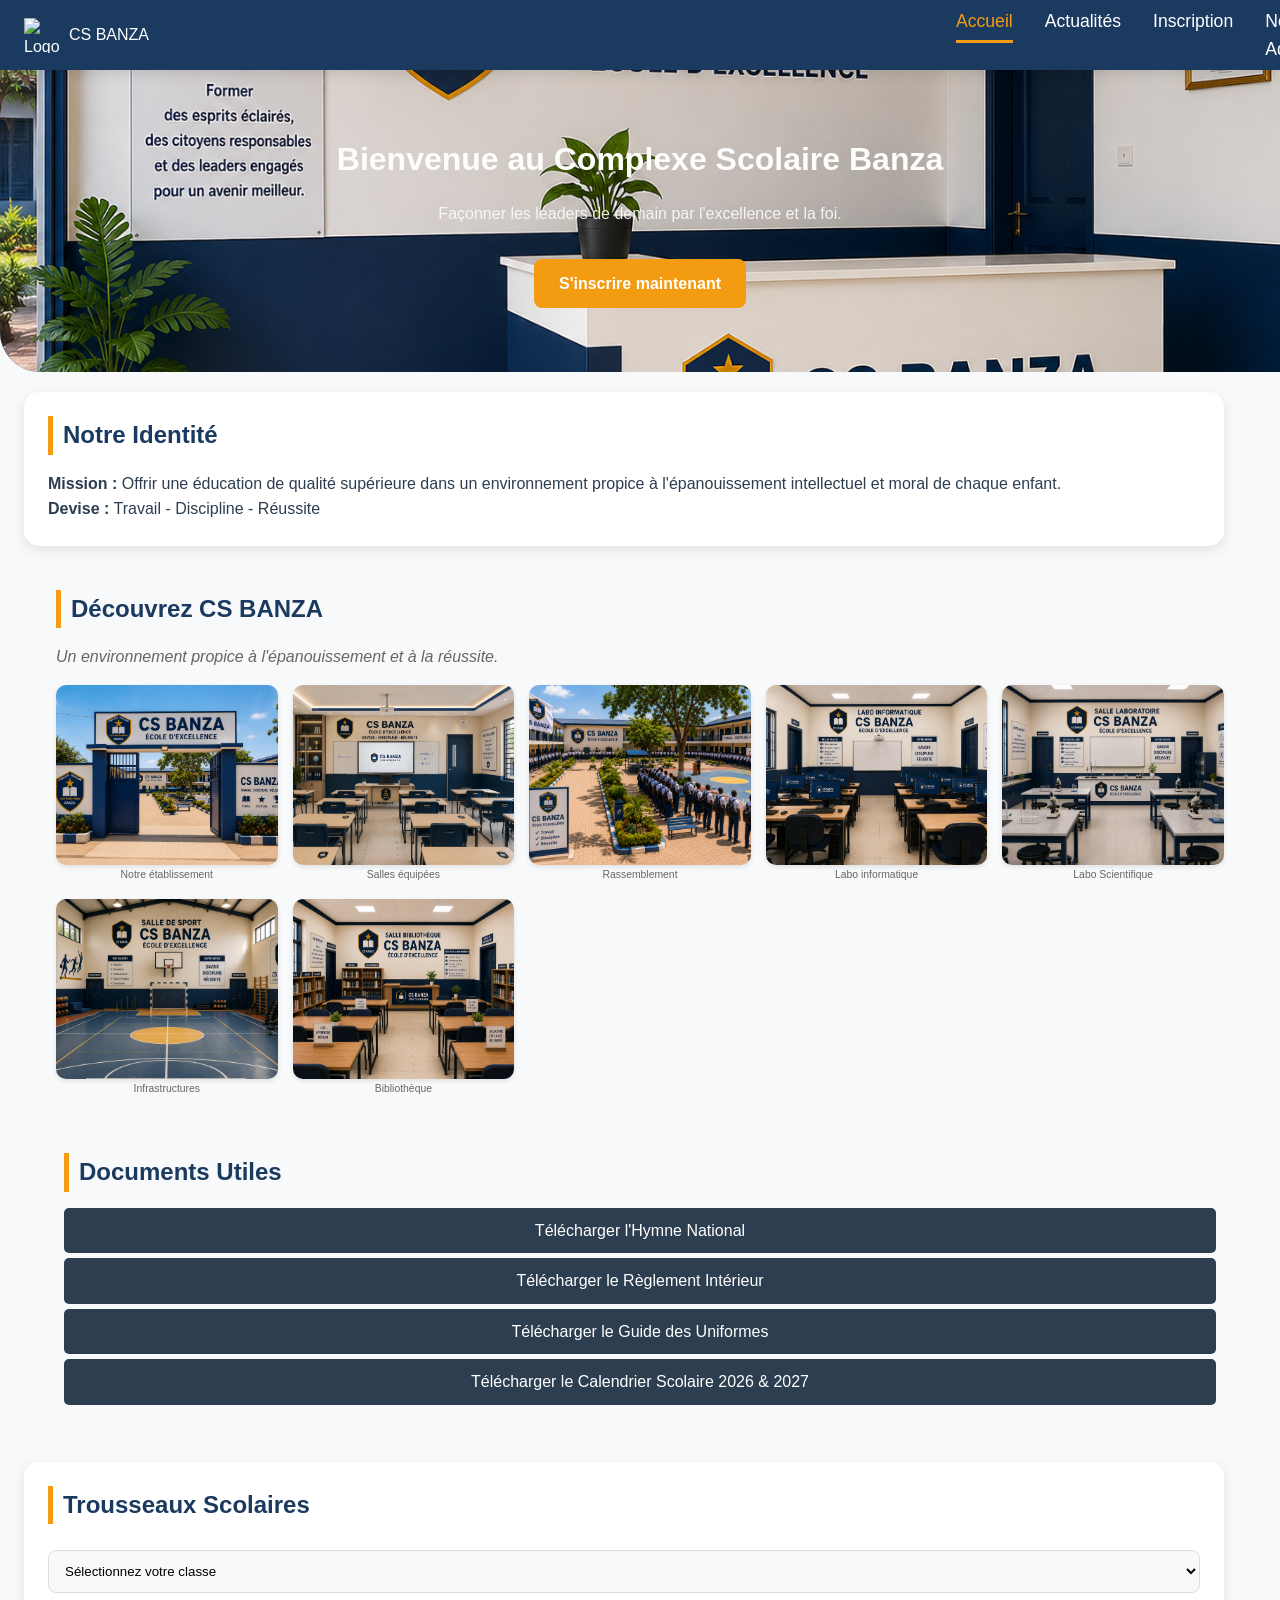
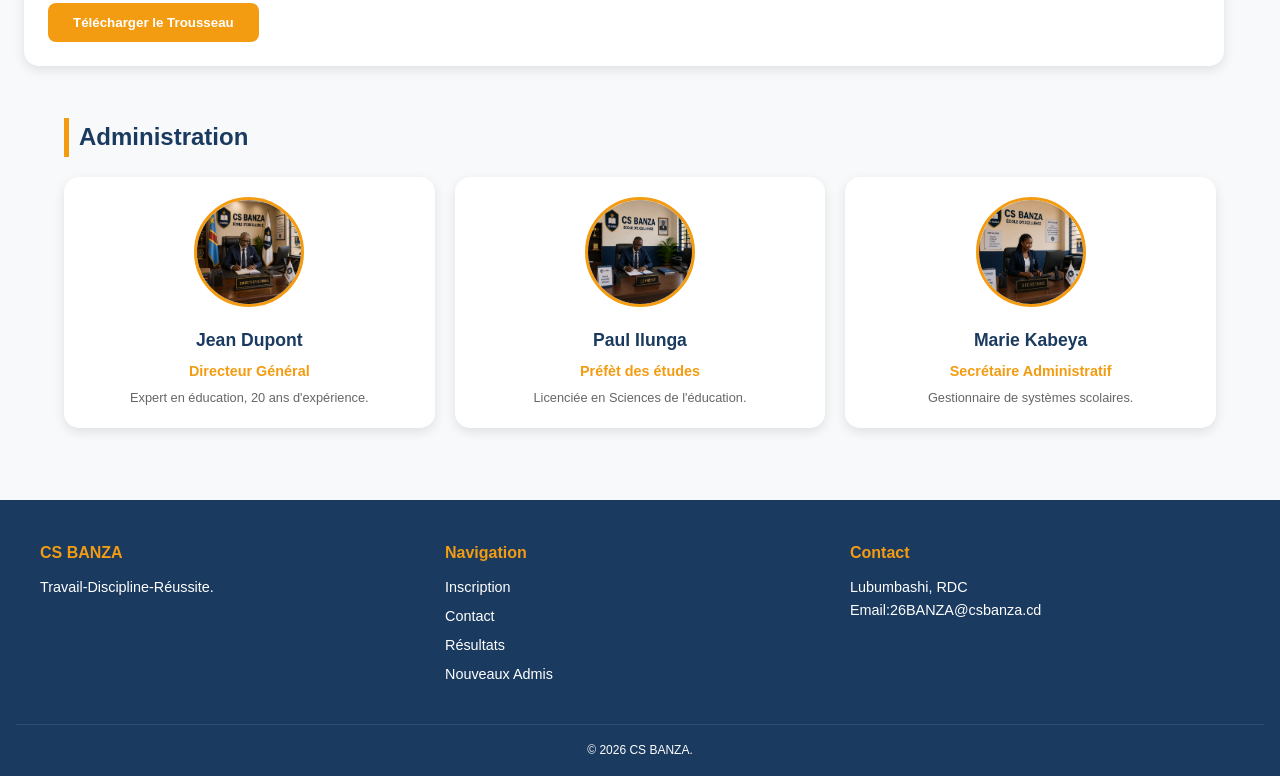
==== commit 6f47d354: "final du projet" ====
--- a/index.html
+++ b/index.html
@@ -4,7 +4,7 @@
         <meta charset="UTF-8">
         <meta name="viewport" content="width=device-width, initial-scale=1.0">
         <title>Accueil - CS Banza</title>
-        <link rel="shortcut icon" href="favicon.png" type="image/x-icon">
+        <link rel="shortcut icon" href="favicon.svg" type="image/x-icon">
         <link rel="stylesheet" href="css/global.css">
         <link rel="stylesheet" href="css/home.css">
         <link rel="manifest" href="manifest.json">
@@ -15,7 +15,7 @@
         <header>
             <nav class="navbar">
                 <div class="logo-area">
-                    <img src="favicon.png" alt="Logo Imani" class="logo-img">
+                    <img src="favicon.svg" alt="Logo Imani" class="logo-img">
                     <span>CS BANZA</span>
                 </div>
                 <button class="hamburger" id="hamburger">
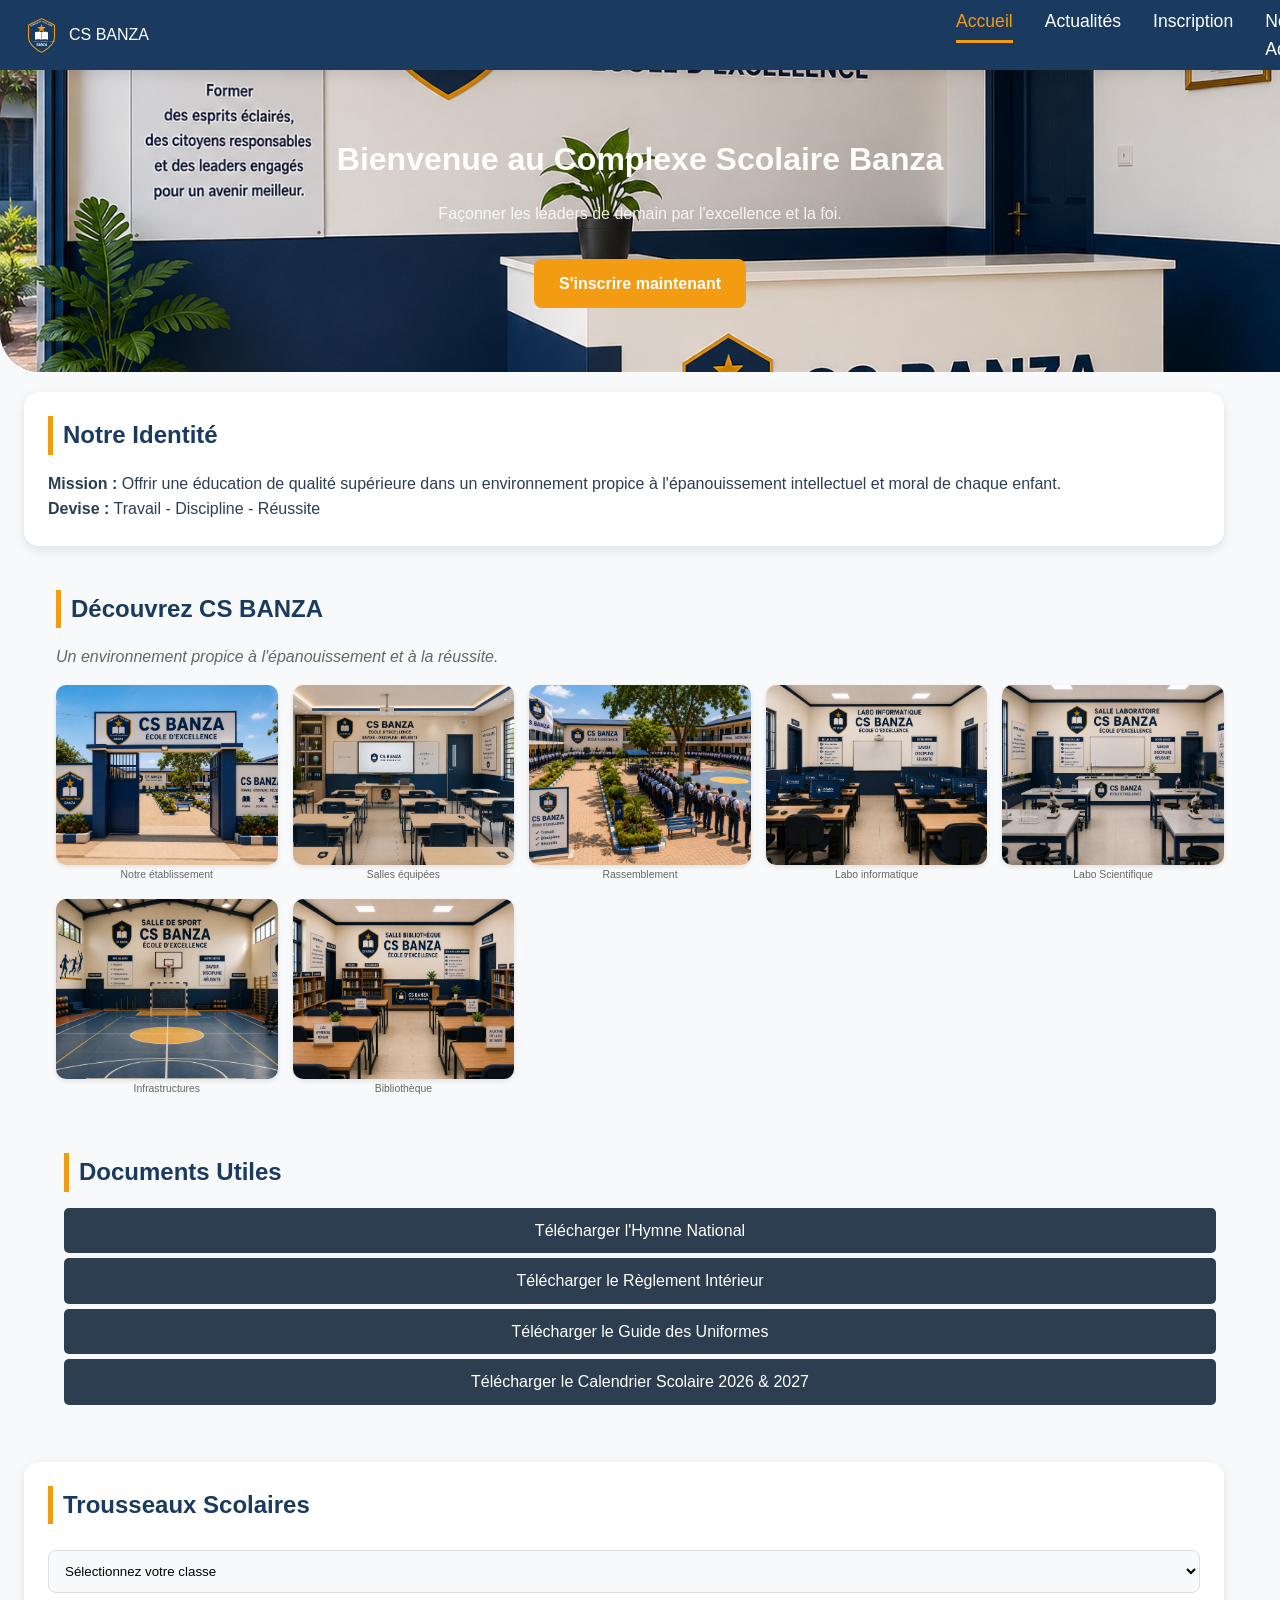
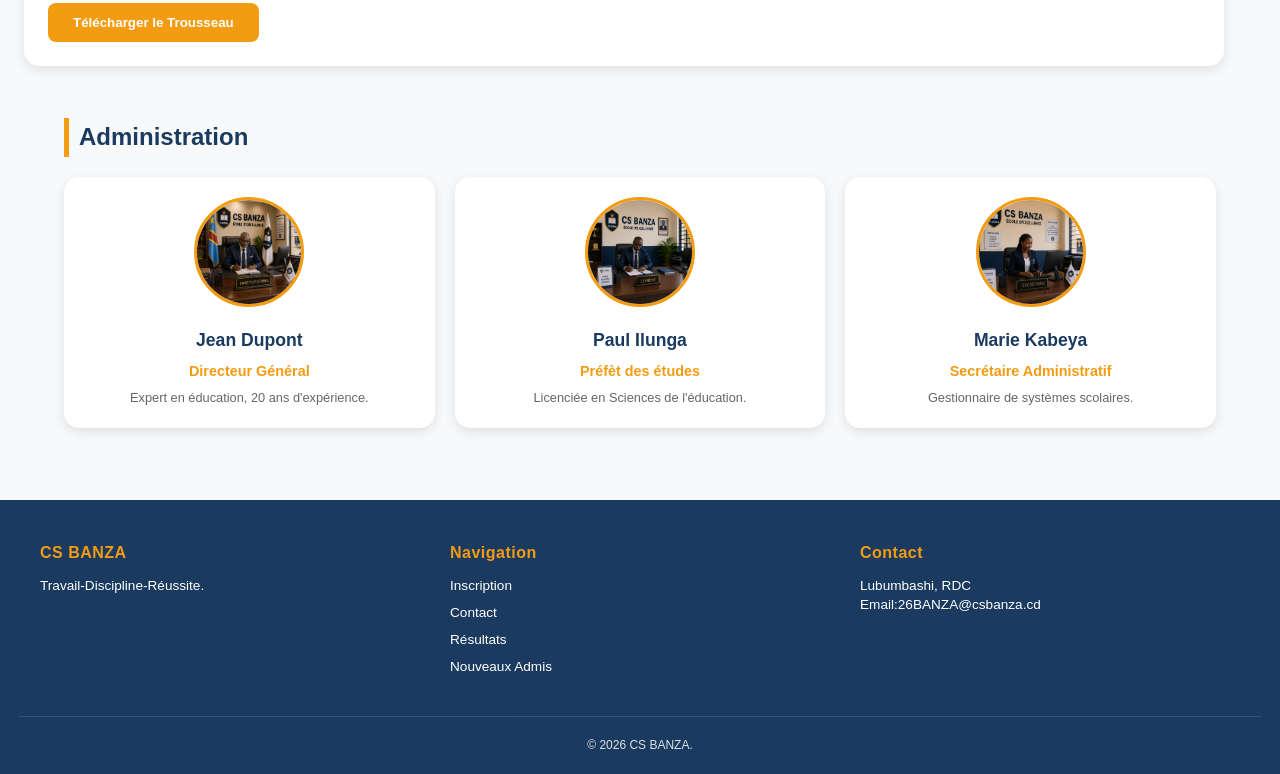
==== commit f0d434c2: "Mise à jour des styles globaux et du design du site" ====
--- a/index.html
+++ b/index.html
@@ -202,4 +202,51 @@
         <script src="js/navigation.js"></script>
         <script src="js/trousseau.js"></script>
     </body>
+
+    <!-- le js des images -->
+    <script>
+        document.addEventListener("DOMContentLoaded", function() {
+            // 1. Création dynamique de la structure HTML de la modale dans la page
+            const modalHTML = `
+                <div id="imgModal" class="image-modal">
+                    <span class="image-modal-close">&times;</span>
+                    <img class="image-modal-content" id="modalImg">
+                    <div class="image-modal-caption" id="modalCaption"></div>
+                </div>
+            `;
+            document.body.insertAdjacentHTML('beforeend', modalHTML);
+
+            const modal = document.getElementById("imgModal");
+            const modalImg = document.getElementById("modalImg");
+            const captionText = document.getElementById("modalCaption");
+            const closeBtn = document.querySelector(".image-modal-close");
+
+            // 2. Sélection de toutes les images de la galerie
+            const galerieImages = document.querySelectorAll(".photo-grid img, .galerie-grid img");
+
+            galerieImages.forEach(img => {
+                img.style.cursor = "pointer";
+                img.addEventListener("click", function() {
+                    modal.style.display = "flex";
+                    modalImg.src = this.src;
+                    // Récupère le texte de la légende (figcaption) si disponible
+                    const figure = this.closest("figure");
+                    const figcaption = figure ? figure.querySelector("figcaption") : null;
+                    captionText.innerText = figcaption ? figcaption.innerText : this.alt;
+                });
+            });
+
+            // 3. Fermeture de la modale au clic sur la croix
+            closeBtn.addEventListener("click", function() {
+                modal.style.display = "none";
+            });
+
+            // 4. Fermeture aussi si on clique en dehors de l'image (sur le fond noir)
+            modal.addEventListener("click", function(e) {
+                if (e.target === modal) {
+                    modal.style.display = "none";
+                }
+            });
+        });
+    </script>
 </html>
--- a/css/global.css
+++ b/css/global.css
@@ -194,14 +194,14 @@
 .footer { 
     background: var(--primary); 
     color: var(--white); 
-    padding: 2.5rem 1rem 1rem; 
+    padding: 2.5rem 1.2rem 1.2rem; 
     margin-top: 40px; 
 }
 
 .footer-grid { 
     display: grid; 
-    grid-template-columns: 1fr 1fr; /* Exactement 2 colonnes égales sur mobile */
-    gap: 15px; 
+    grid-template-columns: 1.1fr 0.9fr; /* Donne un peu plus d'air à la colonne de gauche par rapport à la droite */
+    gap: 25px; /* Augmenté pour éviter que les éléments ne se touchent */
     max-width: 1200px;
     margin-left: auto;
     margin-right: auto;
@@ -213,36 +213,44 @@
 .footer-col:nth-child(1) {
     grid-column: 1;
     grid-row: 1;
+    padding-right: 10px;
+    border-right: 1px solid rgba(255, 255, 255, 0.15); /* Ligne de séparation subtile et pro entre gauche et droite */
 }
 
 .footer-col:nth-child(3) {
     grid-column: 1;
     grid-row: 2;
+    padding-right: 10px;
+    margin-top: 15px; /* Espace propre entre la section CS BANZA et Contact */
+    border-right: 1px solid rgba(255, 255, 255, 0.15);
 }
 
 /* Colonne de droite (contient la Navigation sur toute la hauteur) */
 .footer-col:nth-child(2) {
     grid-column: 2;
     grid-row: 1 / span 2; /* S'étale sur les 2 lignes à droite */
+    padding-left: 5px;
 }
 
 .footer-col h4 { 
     margin-bottom: 10px; 
     color: var(--accent); 
     font-size: 1rem;
+    letter-spacing: 0.5px;
 }
 
 .footer-col p, 
 .footer-col ul { 
-    font-size: 0.9rem;
+    font-size: 0.85rem;
     list-style: none; 
+    line-height: 1.4;
 }
 
 .footer-col a { 
     color: var(--white); 
     text-decoration: none; 
     display: block; 
-    margin-bottom: 6px; 
+    margin-bottom: 8px; /* Espacement vertical plus aéré pour les liens de navigation */
     transition: var(--transition);
 }
 
@@ -252,16 +260,17 @@
 
 .footer-bottom { 
     text-align: center; 
-    border-top: 1px solid rgba(255,255,255,0.1); 
-    padding-top: 1rem; 
+    border-top: 1px solid rgba(255,255,255,0.15); 
+    padding-top: 1.2rem; 
     font-size: 0.75rem; 
+    opacity: 0.85;
 }
 
 /* --- MEDIA QUERIES POUR GRANDS ÉCRANS (PC) --- */
 @media (min-width: 769px) {
     /* Sur PC, on désactive le menu mobile replié pour afficher la barre de navigation horizontalement */
     .hamburger {
-        display: none;
+        display: none !important;
     }
 
     .nav-links {
@@ -285,6 +294,7 @@
 
     .footer-grid { 
         grid-template-columns: repeat(3, 1fr); 
+        gap: 30px;
     }
     
     .footer-col:nth-child(1),
@@ -292,5 +302,9 @@
     .footer-col:nth-child(3) {
         grid-column: auto;
         grid-row: auto;
+        padding-right: 0;
+        border-right: none;
+        padding-left: 0;
+        margin-top: 0;
     }
 }
--- a/css/home.css
+++ b/css/home.css
@@ -196,6 +196,36 @@
     .admin-card small {
         font-size: 0.7rem;  /* Description courte */
     }
+
+    /* CARROUSEL HERO OPTIMISÉ POUR LA VITESSE SUR MOBILE */
+    .hero {
+        position: relative;
+        overflow: hidden;
+        min-height: 280px; /* Réserve une hauteur minimale fixe pour éviter que la page ne saute au chargement */
+    }
+
+    .hero-carousel {
+        position: absolute;
+        top: 0; left: 0; width: 100%; height: 100%;
+        z-index: 0;
+    }
+
+    .hero-carousel img {
+        width: 100%; 
+        height: 100%;
+        object-fit: cover;
+        position: absolute;
+        top: 0;
+        left: 0;
+        opacity: 0;
+        transition: opacity 0.5s ease-in-out; /* Transition plus douce et rapide */
+        display: block; /* Évite les temps de chargement d'affichage en bloc */
+    }
+
+    .hero-carousel img.active { 
+        opacity: 1;
+        z-index: 1; 
+    }
 }
 
 /* --- GRILLE AGRANDIE POUR LES GRANDS ÉCRANS (PC) --- */
@@ -209,4 +239,85 @@
         height: 180px;
         border-radius: 10px;
     }
+}
+
+/* --- AGRANDISSEMENT ET OPTIMISATION DE LA GALERIE SUR MOBILE --- */
+@media (max-width: 768px) {
+    .photo-grid {
+        grid-template-columns: repeat(2, 1fr) !important; /* Passe à 2 colonnes plus grandes et lisibles sur téléphone */
+        gap: 12px;
+    }
+    
+    .photo-grid img {
+        height: 120px !important; /* Augmente nettement la hauteur pour mieux voir les images de l'école */
+        cursor: pointer;
+        transition: transform 0.2s ease;
+    }
+
+    .photo-grid img:active {
+        transform: scale(0.97);
+    }
+}
+
+/* --- STYLE DE LA FENÊTRE MODALE (ZOOM IMAGE PLEIN ÉCRAN) --- */
+.image-modal {
+    display: none;
+    position: fixed;
+    z-index: 9999;
+    top: 0;
+    left: 0;
+    width: 100%;
+    height: 100%;
+    background-color: rgba(0, 0, 0, 0.9); /* Fond noir très sombre et immersif */
+    justify-content: center;
+    align-items: center;
+    padding: 20px;
+    box-sizing: border-box;
+}
+
+.image-modal-content {
+    max-width: 95%;
+    max-height: 85vh;
+    border-radius: 8px;
+    object-fit: contain;
+    box-shadow: 0 5px 25px rgba(0,0,0,0.5);
+    animation: zoomIn 0.25s ease;
+}
+
+@keyframes zoomIn {
+    from { transform: scale(0.8); opacity: 0; }
+    to { transform: scale(1); opacity: 1; }
+}
+
+.image-modal-close {
+    position: absolute;
+    top: 20px;
+    right: 25px;
+    color: #ffffff;
+    font-size: 2.5rem;
+    font-weight: bold;
+    cursor: pointer;
+    background: rgba(0, 0, 0, 0.5);
+    width: 45px;
+    height: 45px;
+    border-radius: 50%;
+    display: flex;
+    align-items: center;
+    justify-content: center;
+    transition: background 0.2s;
+    user-select: none;
+}
+
+.image-modal-close:hover {
+    background: rgba(255, 255, 255, 0.2);
+}
+
+.image-modal-caption {
+    position: absolute;
+    bottom: 25px;
+    color: #fff;
+    text-align: center;
+    font-size: 1rem;
+    padding: 0 15px;
+    font-family: inherit;
 }
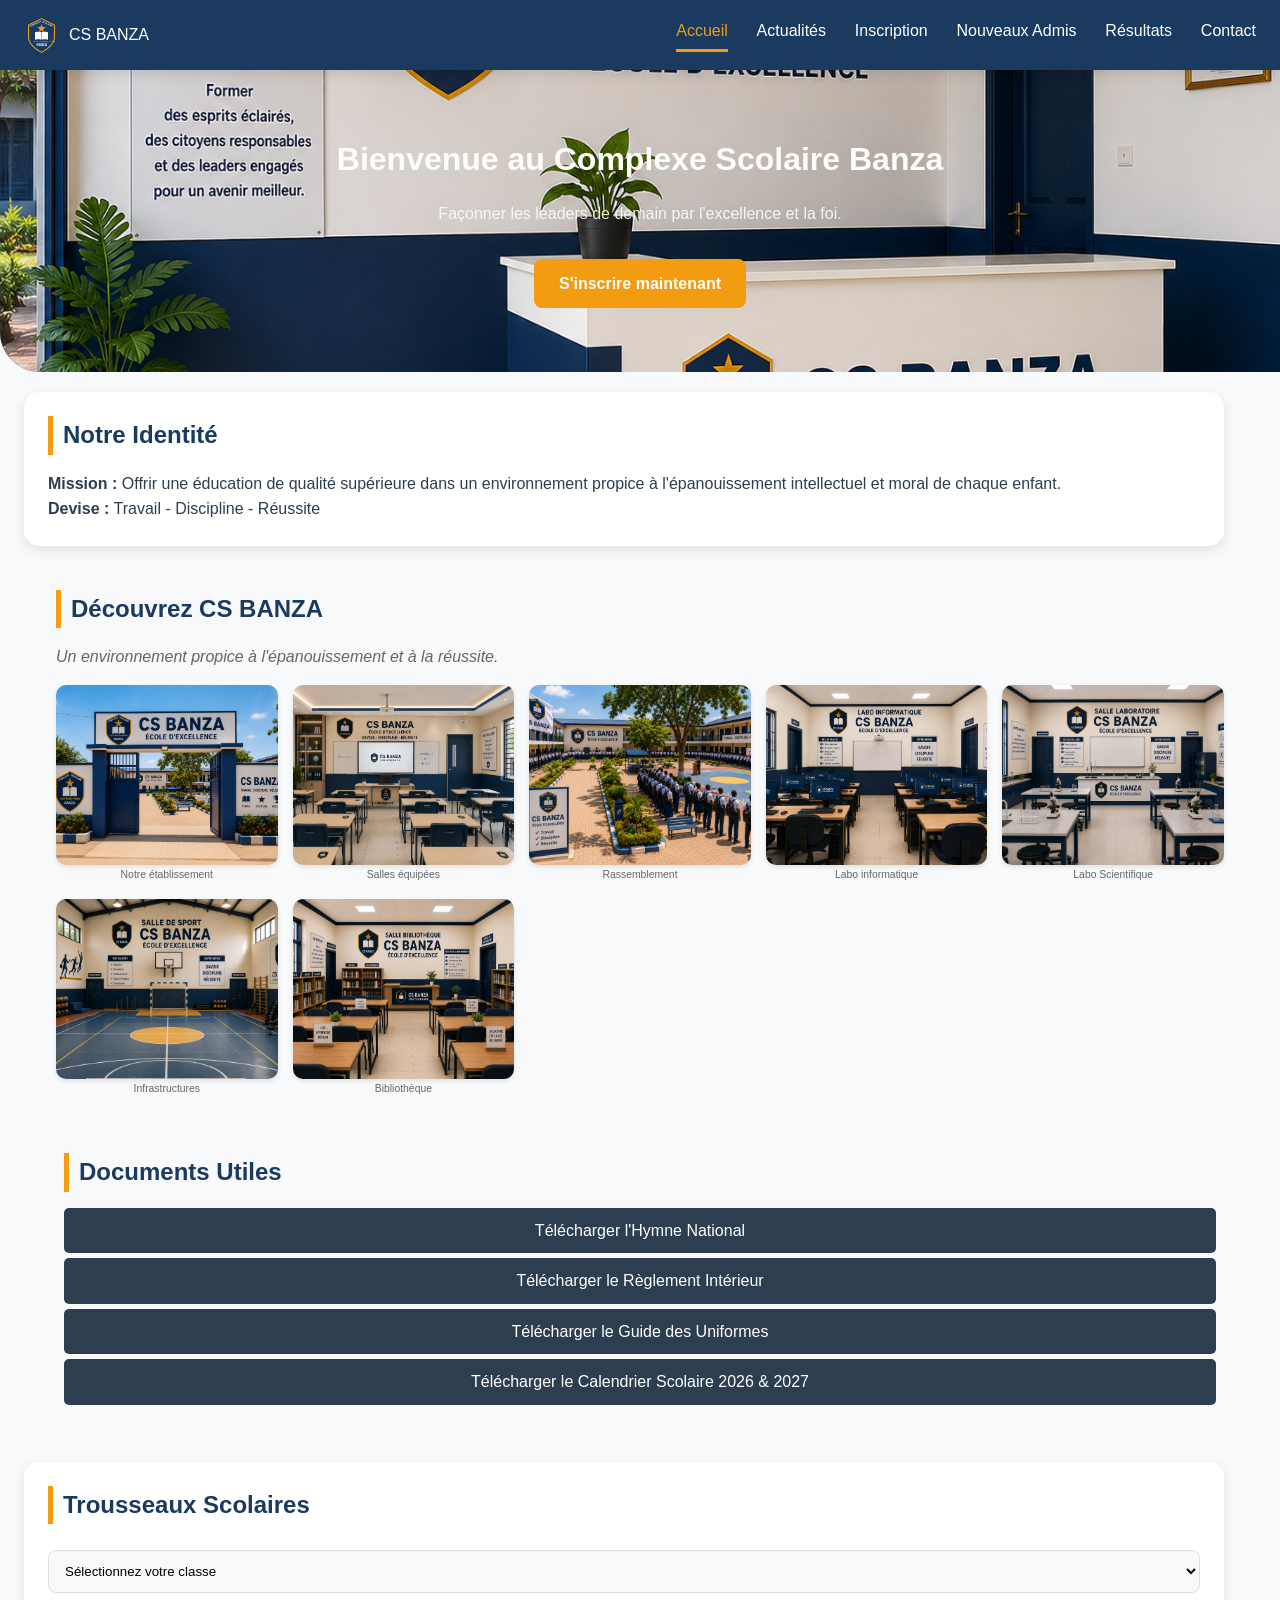
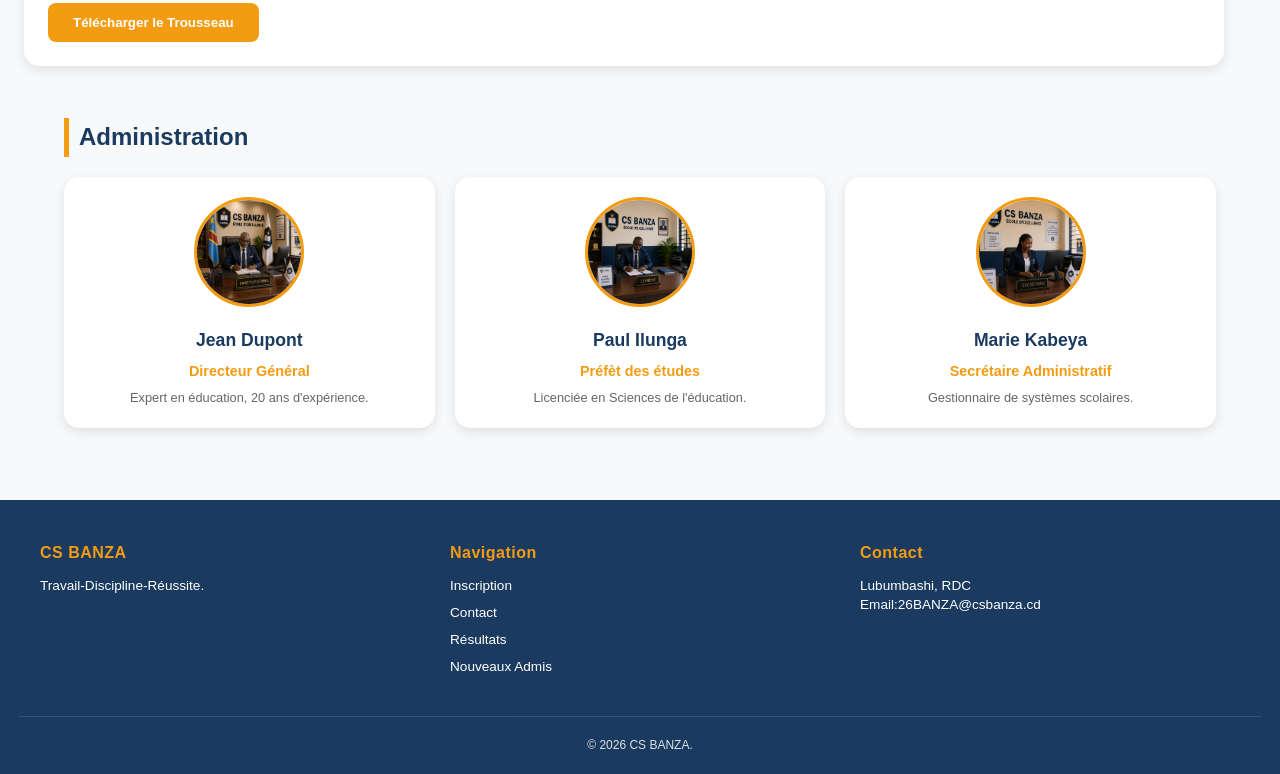
==== commit ebf163e5: "Mise à jour des styles CSS et correction du html de index.html(accueil)" ====
--- a/index.html
+++ b/index.html
@@ -131,7 +131,8 @@
                 <div id="option-container" style="display:none;">
                     <label>Choisir l'option :</label>
                     <select id="option-select">
-                        <option value="selectionnée l'option">Selectionnée L'option</option>
+                        <option value="selectionnée l'option">Selectionnée
+                            L'option</option>
                         <option value="CG">CG</option>
                         <option value="ELEC">ELEC</option>
                         <option value="TCC">TCC</option>
@@ -201,52 +202,52 @@
 
         <script src="js/navigation.js"></script>
         <script src="js/trousseau.js"></script>
-    </body>
-
-    <!-- le js des images -->
-    <script>
-        document.addEventListener("DOMContentLoaded", function() {
-            // 1. Création dynamique de la structure HTML de la modale dans la page
-            const modalHTML = `
-                <div id="imgModal" class="image-modal">
-                    <span class="image-modal-close">&times;</span>
-                    <img class="image-modal-content" id="modalImg">
-                    <div class="image-modal-caption" id="modalCaption"></div>
-                </div>
-            `;
-            document.body.insertAdjacentHTML('beforeend', modalHTML);
-
-            const modal = document.getElementById("imgModal");
-            const modalImg = document.getElementById("modalImg");
-            const captionText = document.getElementById("modalCaption");
-            const closeBtn = document.querySelector(".image-modal-close");
-
-            // 2. Sélection de toutes les images de la galerie
-            const galerieImages = document.querySelectorAll(".photo-grid img, .galerie-grid img");
-
-            galerieImages.forEach(img => {
-                img.style.cursor = "pointer";
-                img.addEventListener("click", function() {
-                    modal.style.display = "flex";
-                    modalImg.src = this.src;
-                    // Récupère le texte de la légende (figcaption) si disponible
-                    const figure = this.closest("figure");
-                    const figcaption = figure ? figure.querySelector("figcaption") : null;
-                    captionText.innerText = figcaption ? figcaption.innerText : this.alt;
+
+        <!-- le js des images -->
+        <script>
+            document.addEventListener("DOMContentLoaded", function() {
+                // 1. Création dynamique de la structure HTML de la modale dans la page
+                const modalHTML = `
+                    <div id="imgModal" class="image-modal">
+                        <span class="image-modal-close">&times;</span>
+                        <img class="image-modal-content" id="modalImg">
+                        <div class="image-modal-caption" id="modalCaption"></div>
+                    </div>
+                `;
+                document.body.insertAdjacentHTML('beforeend', modalHTML);
+
+                const modal = document.getElementById("imgModal");
+                const modalImg = document.getElementById("modalImg");
+                const captionText = document.getElementById("modalCaption");
+                const closeBtn = document.querySelector(".image-modal-close");
+
+                // 2. Sélection de toutes les images de la galerie
+                const galerieImages = document.querySelectorAll(".photo-grid img, .galerie-grid img");
+
+                galerieImages.forEach(img => {
+                    img.style.cursor = "pointer";
+                    img.addEventListener("click", function() {
+                        modal.style.display = "flex";
+                        modalImg.src = this.src;
+                        // Récupère le texte de la légende (figcaption) si disponible
+                        const figure = this.closest("figure");
+                        const figcaption = figure ? figure.querySelector("figcaption") : null;
+                        captionText.innerText = figcaption ? figcaption.innerText : this.alt;
+                    });
+                });
+
+                // 3. Fermeture de la modale au clic sur la croix
+                closeBtn.addEventListener("click", function() {
+                    modal.style.display = "none";
+                });
+
+                // 4. Fermeture aussi si on clique en dehors de l'image (sur le fond noir)
+                modal.addEventListener("click", function(e) {
+                    if (e.target === modal) {
+                        modal.style.display = "none";
+                    }
                 });
             });
-
-            // 3. Fermeture de la modale au clic sur la croix
-            closeBtn.addEventListener("click", function() {
-                modal.style.display = "none";
-            });
-
-            // 4. Fermeture aussi si on clique en dehors de l'image (sur le fond noir)
-            modal.addEventListener("click", function(e) {
-                if (e.target === modal) {
-                    modal.style.display = "none";
-                }
-            });
-        });
-    </script>
+        </script>
+    </body>
 </html>
--- a/css/global.css
+++ b/css/global.css
@@ -268,27 +268,36 @@
 
 /* --- MEDIA QUERIES POUR GRANDS ÉCRANS (PC) --- */
 @media (min-width: 769px) {
-    /* Sur PC, on désactive le menu mobile replié pour afficher la barre de navigation horizontalement */
+    /* Sur PC, on désactive complètement le bouton hamburger */
     .hamburger {
         display: none !important;
     }
 
+    /* On réinitialise et aligne proprement tous les liens de navigation en ligne sur PC */
     .nav-links {
-        position: static;
-        width: auto;
-        height: auto;
-        background: transparent;
-        flex-direction: row;
-        padding: 0;
-        gap: 2rem;
-        box-shadow: none;
-        overflow-y: visible;
+        position: static !important;
+        width: auto !important;
+        height: auto !important;
+        max-width: none !important;
+        background: transparent !important;
+        flex-direction: row !important;
+        padding: 0 !important;
+        gap: 1.8rem !important; /* Espacement parfait pour que tous les menus tiennent sans déborder */
+        box-shadow: none !important;
+        overflow-y: visible !important;
+        transform: none !important;
+        right: auto !important;
+    }
+
+    .nav-links li a {
+        font-size: 1rem;
+        white-space: nowrap; /* Empêche les mots des menus de se couper sur deux lignes */
     }
 
     .nav-links li a.active {
-        border-left: none;
+        border-left: none !important;
         border-bottom: 3px solid var(--accent);
-        padding-left: 0;
+        padding-left: 0 !important;
         padding-bottom: 5px;
     }
 
